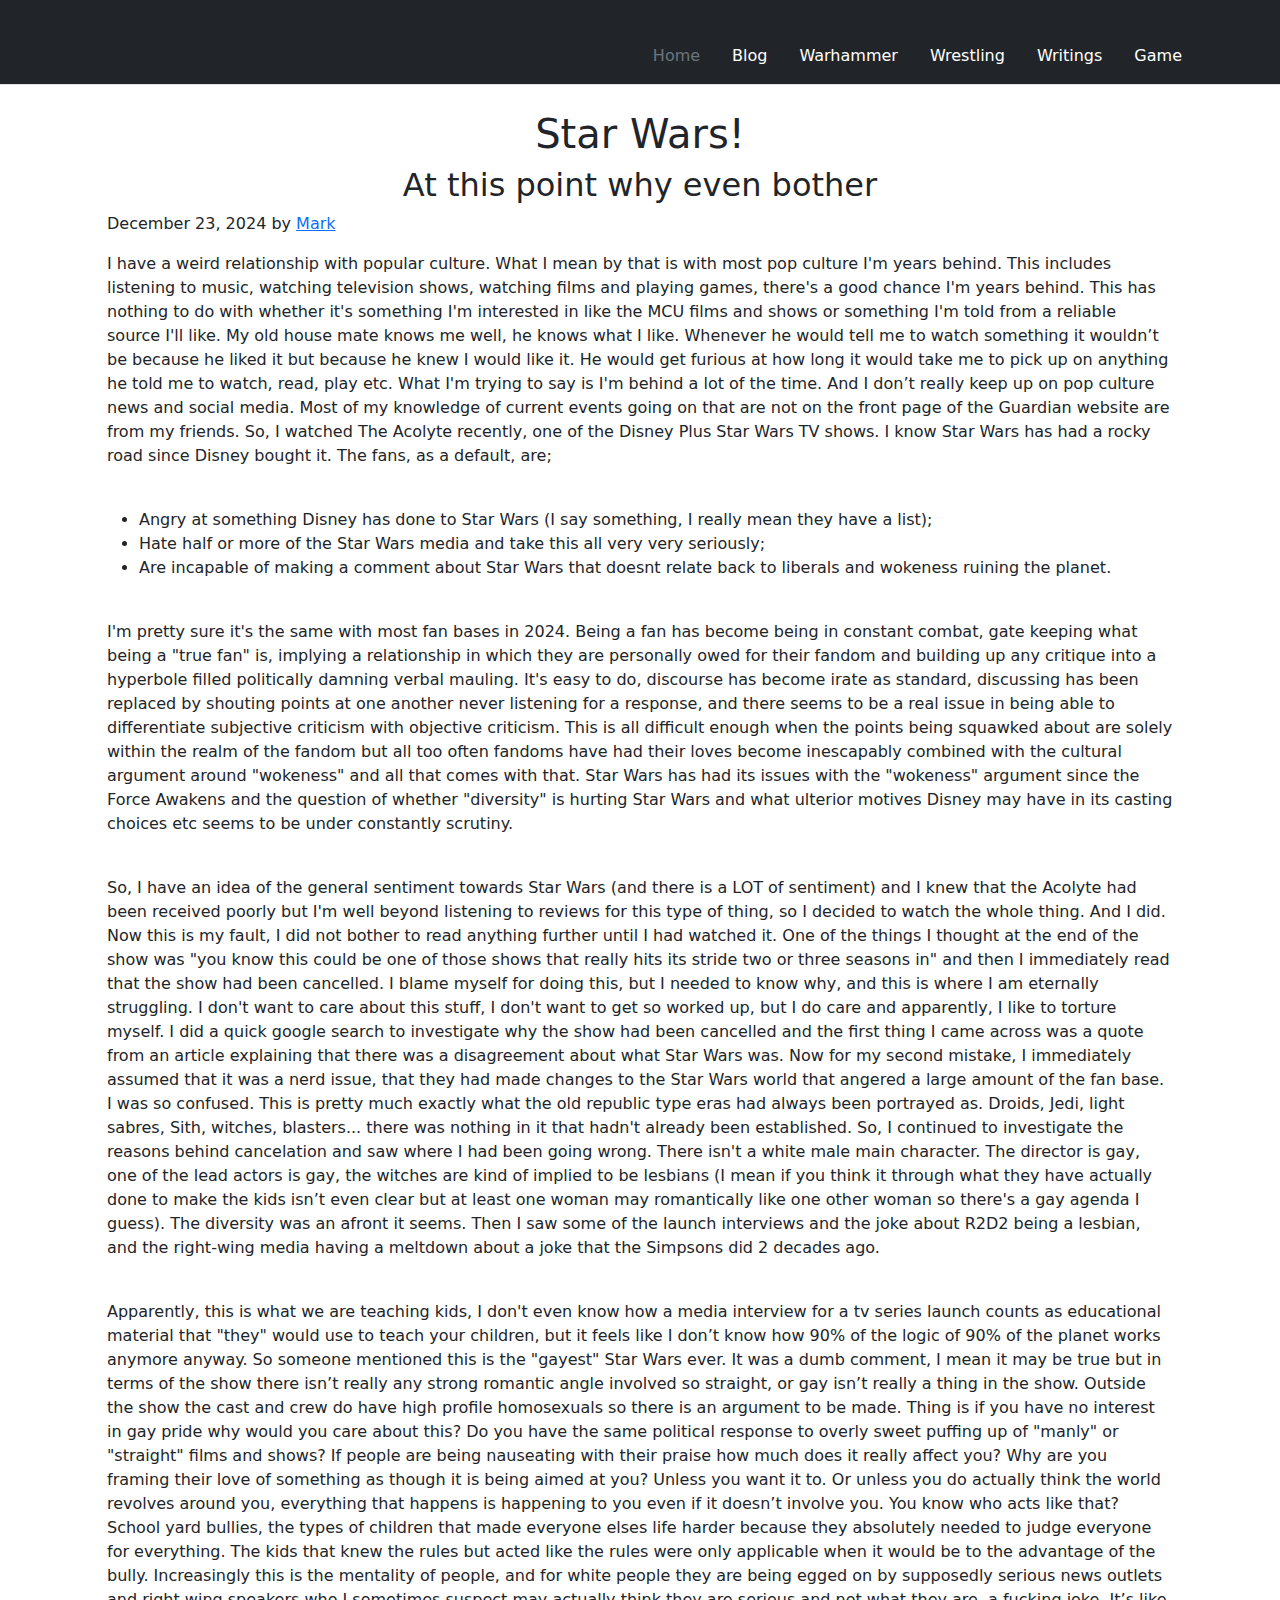
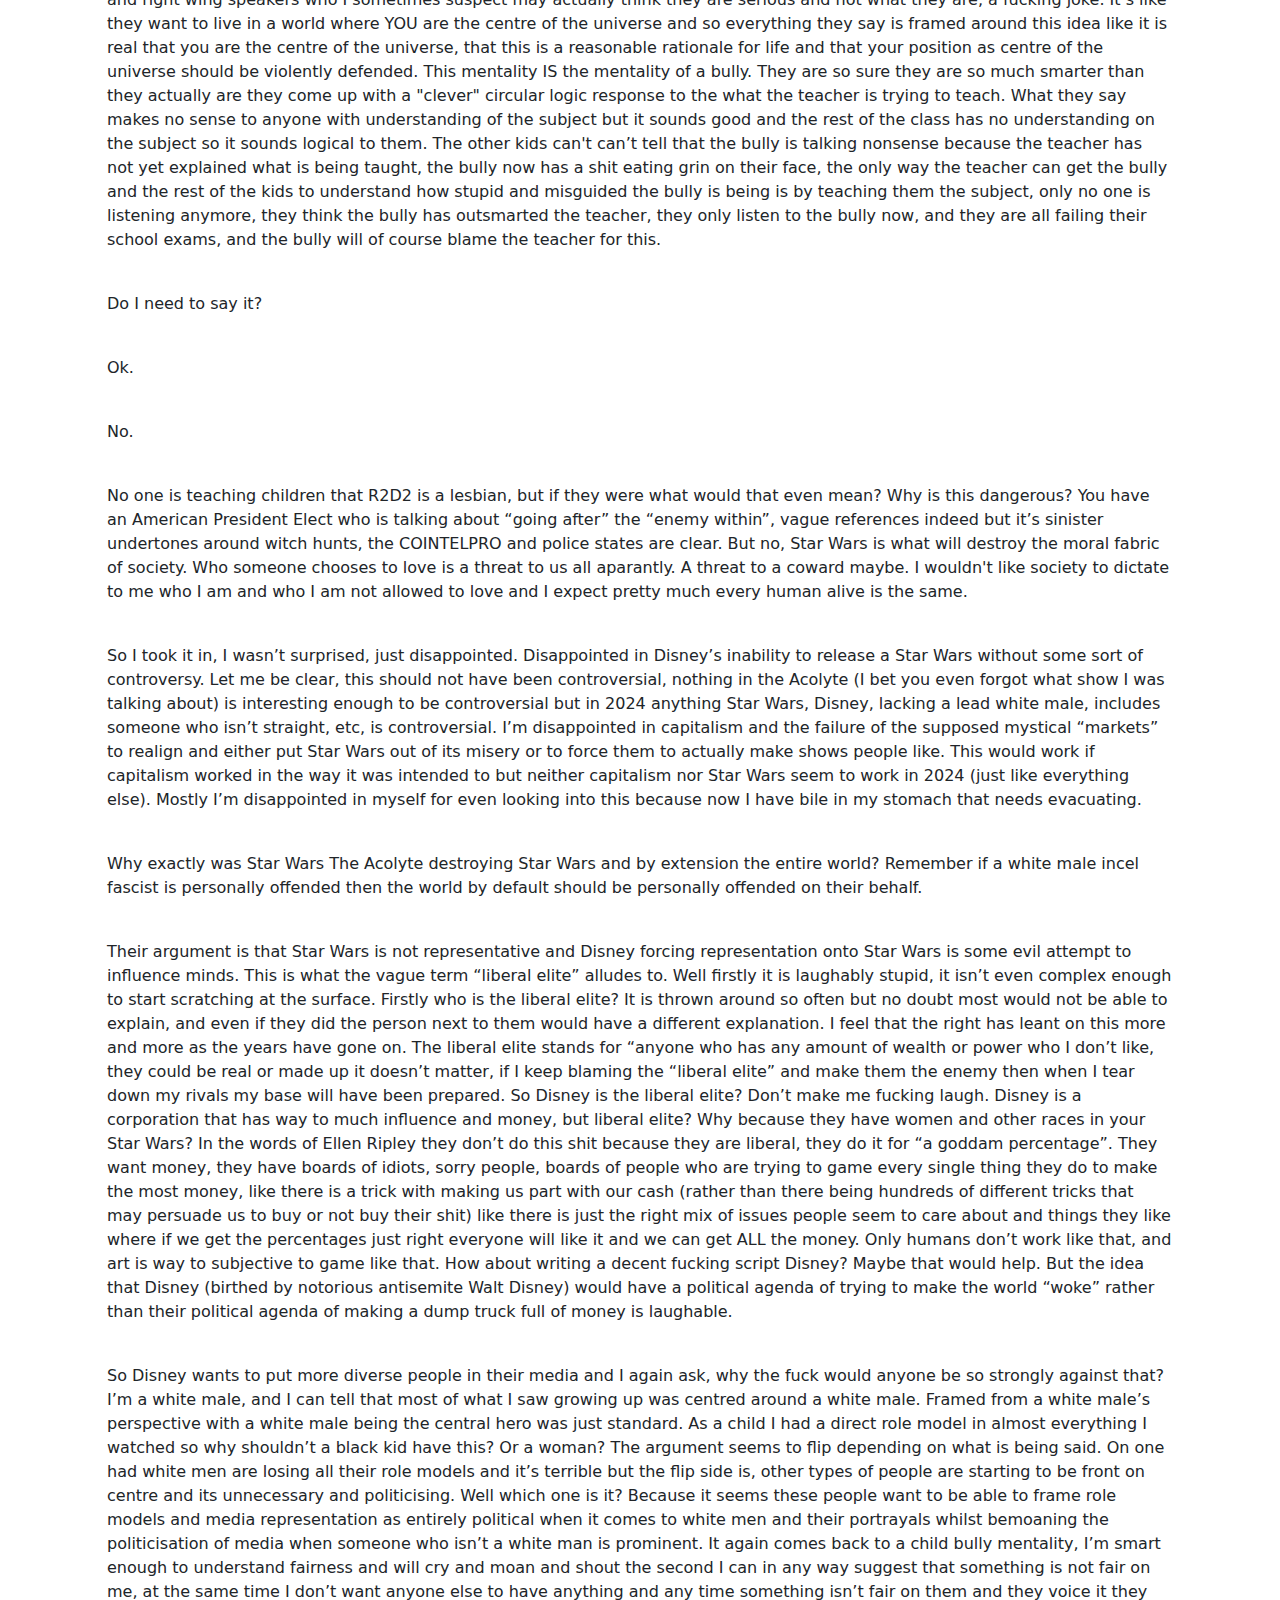
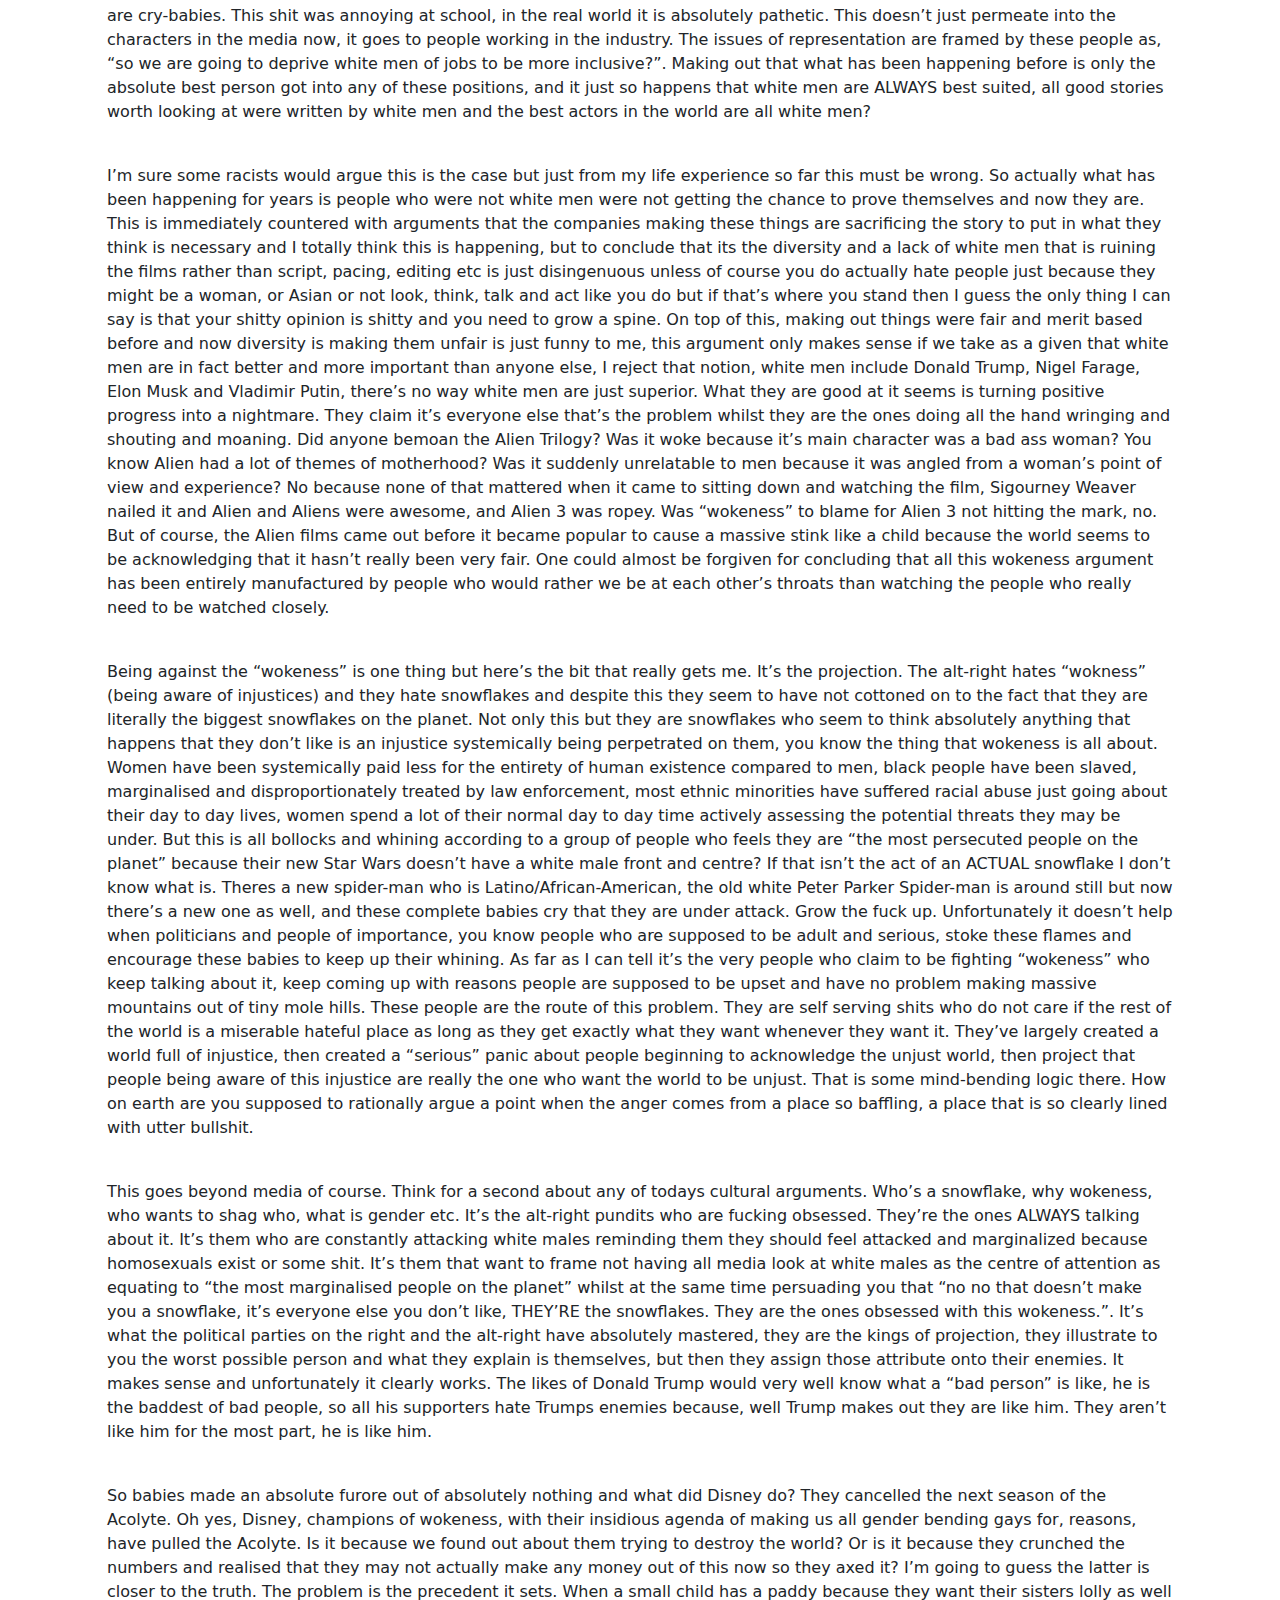
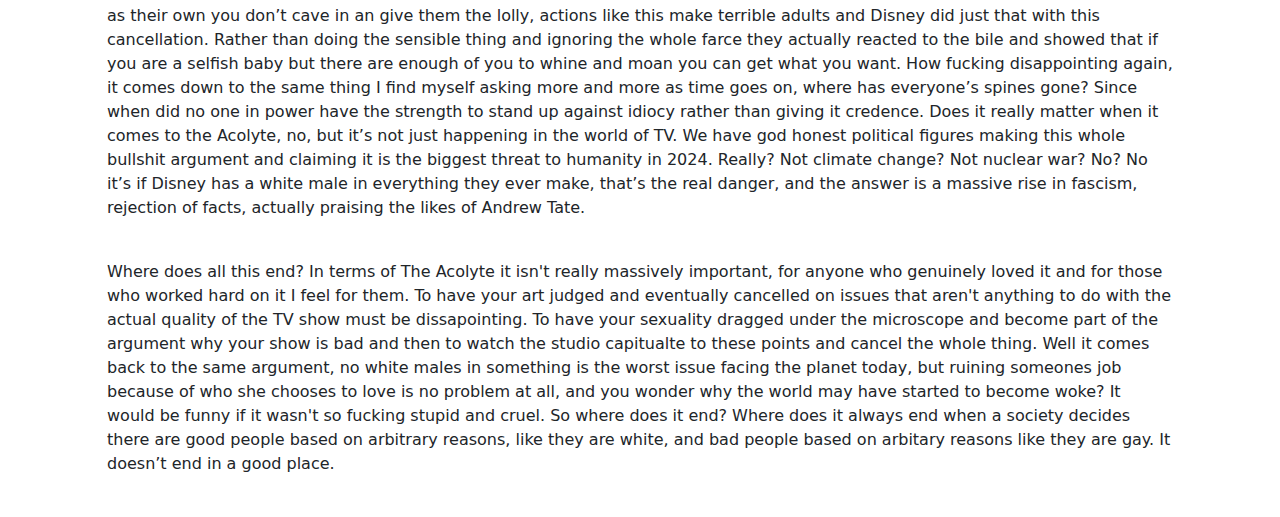
==== BlogAcolyte.html @ 6fcbd406 "Add files via upload" ====
<!DOCTYPE html>
<html lang="en">
<head>
    <meta charset="UTF-8">
    <meta name="viewport" content="width=device-width, initial-scale=1.0">
    <title>BlogTempPage</title>
    <link href="https://cdn.jsdelivr.net/npm/bootstrap@5.3.3/dist/css/bootstrap.min.css" rel="stylesheet" integrity="sha384-QWTKZyjpPEjISv5WaRU9OFeRpok6YctnYmDr5pNlyT2bRjXh0JMhjY6hW+ALEwIH" crossorigin="anonymous">
    <link
        href="./style.css"
        rel="stylesheet"
    />
  </head>
<body>
    <header>
        <div class="px-3 py-2 text-bg-dark border-bottom">
          <div class="container">
            <div class="d-flex flex-wrap align-items-center justify-content-center justify-content-lg-start">
              <a href="/" class="d-flex align-items-center my-2 my-lg-0 me-lg-auto text-white text-decoration-none">
                <svg class="bi me-2" width="40" height="32" role="img" aria-label="Bootstrap"><use xlink:href="#bootstrap"></use></svg>
              </a>
    
              <ul class="nav col-12 col-lg-auto my-2 justify-content-center my-md-0 text-small">
                <li>
                  <a href="./index.html" class="nav-link text-secondary">
                    <svg class="bi d-block mx-auto mb-1" width="24" height="24"><use xlink:href="#home"></use></svg>
                    Home
                  </a>
                </li>
                <li>
                  <a href="./BlogLandingPage.html" class="nav-link text-white">
                    <svg class="bi d-block mx-auto mb-1" width="24" height="24"><use xlink:href="#speedometer2"></use></svg>
                    Blog
                  </a>
                </li>
                <li>
                  <a href="./WarhammerLandingPage.html" class="nav-link text-white">
                    <svg class="bi d-block mx-auto mb-1" width="24" height="24"><use xlink:href="#table"></use></svg>
                    Warhammer
                  </a>
                </li>
                <li>
                  <a href="./WrestlingLandingPage.html" class="nav-link text-white">
                    <svg class="bi d-block mx-auto mb-1" width="24" height="24"><use xlink:href="#grid"></use></svg>
                    Wrestling
                  </a>
                </li>
                <li>
                  <a href="./WritingsLandingPage.html" class="nav-link text-white">
                    <svg class="bi d-block mx-auto mb-1" width="24" height="24"><use xlink:href="#people-circle"></use></svg>
                    Writings
                  </a>
                </li>
                <li>
                  <a href="./GamesLandingPage.html" class="nav-link text-white">
                    <svg class="bi d-block mx-auto mb-1" width="24" height="24"><use xlink:href="#people-circle"></use></svg>
                    Game
                  </a>
                </li>
              </ul>
            </div>
          </div>
        </div>
    </header>
    <main class="container">
      
      <div class="blog">
        <h1 style="text-align: center;">Star Wars!</h1>
        <h2 style="text-align: center;">At this point why even bother</h2>
        <p class="blog-post-meta">December 23, 2024 by <a href="#">Mark</a></p>
        <p> I have a weird relationship with popular culture. What I mean by that is with most pop culture I'm years behind. This includes listening to music, watching television shows, watching films and playing games, there's a good chance I'm years behind. This has nothing to do with whether it's something I'm interested in like the MCU films and shows or something I'm told from a reliable source I'll like. My old house mate knows me well, he knows what I like. Whenever he would tell me to watch something it wouldn’t be because he liked it but because he knew I would like it. He would get furious at how long it would take me to pick up on anything he told me to watch, read, play etc. What I'm trying to say is I'm behind a lot of the time. And I don’t really keep up on pop culture news and social media. Most of my knowledge of current events going on that are not on the front page of the Guardian website are from my friends. So, I watched The Acolyte recently, one of the Disney Plus Star Wars TV shows. I know Star Wars has had a rocky road since Disney bought it. The fans, as a default, are;</p>
        <br>
        <ul>
            <li>Angry at something Disney has done to Star Wars (I say something, I really mean they have a list);</li>
            <li>Hate half or more of the Star Wars media and take this all very very seriously;</li>
            <li>Are incapable of making a comment about Star Wars that doesnt relate back to liberals and wokeness ruining the planet.</li>
        </ul>
        <br>
        <p>I'm pretty sure it's the same with most fan bases in 2024. Being a fan has become being in constant combat, gate keeping what being a "true fan" is, implying a relationship in which they are personally owed for their fandom and building up any critique into a hyperbole filled politically damning verbal mauling. It's easy to do, discourse has become irate as standard, discussing has been replaced by shouting points at one another never listening for a response, and there seems to be a real issue in being able to differentiate subjective criticism with objective criticism. This is all difficult enough when the points being squawked about are solely within the realm of the fandom but all too often fandoms have had their loves become inescapably combined with the cultural argument around "wokeness" and all that comes with that. Star Wars has had its issues with the "wokeness" argument since the Force Awakens and the question of whether "diversity" is hurting Star Wars and what ulterior motives Disney may have in its casting choices etc seems to be under constantly scrutiny.</p>
        <br>
        <p>So, I have an idea of the general sentiment towards Star Wars (and there is a LOT of sentiment) and I knew that the Acolyte had been received poorly but I'm well beyond listening to reviews for this type of thing, so I decided to watch the whole thing. And I did. Now this is my fault, I did not bother to read anything further until I had watched it. One of the things I thought at the end of the show was "you know this could be one of those shows that really hits its stride two or three seasons in" and then I immediately read that the show had been cancelled. I blame myself for doing this, but I needed to know why, and this is where I am eternally struggling. I don't want to care about this stuff, I don't want to get so worked up, but I do care and apparently, I like to torture myself. I did a quick google search to investigate why the show had been cancelled and the first thing I came across was a quote from an article explaining that there was a disagreement about what Star Wars was. Now for my second mistake, I immediately assumed that it was a nerd issue, that they had made changes to the Star Wars world that angered a large amount of the fan base. I was so confused. This is pretty much exactly what the old republic type eras had always been portrayed as. Droids, Jedi, light sabres, Sith, witches, blasters... there was nothing in it that hadn't already been established. So, I continued to investigate the reasons behind cancelation and saw where I had been going wrong. There isn't a white male main character. The director is gay, one of the lead actors is gay, the witches are kind of implied to be lesbians (I mean if you think it through what they have actually done to make the kids isn’t even clear but at least one woman may romantically like one other woman so there's a gay agenda I guess). The diversity was an afront it seems. Then I saw some of the launch interviews and the joke about R2D2 being a lesbian, and the right-wing media having a meltdown about a joke that the Simpsons did 2 decades ago.</p>
        <br>
        <p>Apparently, this is what we are teaching kids, I don't even know how a media interview for a tv series launch counts as educational material that "they" would use to teach your children, but it feels like I don’t know how 90% of the logic of 90% of the planet works anymore anyway. So someone mentioned this is the "gayest" Star Wars ever. It was a dumb comment, I mean it may be true but in terms of the show there isn’t really any strong romantic angle involved so straight, or gay isn’t really a thing in the show. Outside the show the cast and crew do have high profile homosexuals so there is an argument to be made. Thing is if you have no interest in gay pride why would you care about this? Do you have the same political response to overly sweet puffing up of "manly" or "straight" films and shows? If people are being nauseating with their praise how much does it really affect you? Why are you framing their love of something as though it is being aimed at you? Unless you want it to. Or unless you do actually think the world revolves around you, everything that happens is happening to you even if it doesn’t involve you. You know who acts like that? School yard bullies, the types of children that made everyone elses life harder because they absolutely needed to judge everyone for everything. The kids that knew the rules but acted like the rules were only applicable when it would be to the advantage of the bully. Increasingly this is the mentality of people, and for white people they are being egged on by supposedly serious news outlets and right wing speakers who I sometimes suspect may actually think they are serious and not what they are, a fucking joke. It’s like they want to live in a world where YOU are the centre of the universe and so everything they say is framed around this idea like it is real that you are the centre of the universe, that this is a reasonable rationale for life and that your position as centre of the universe should be violently defended. This mentality IS the mentality of a bully. They are so sure they are so much smarter than they actually are they come up with a "clever" circular logic response to the what the teacher is trying to teach. What they say makes no sense to anyone with understanding of the subject but it sounds good and the rest of the class has no understanding on the subject so it sounds logical to them. The other kids can't can’t tell that the bully is talking nonsense because the teacher has not yet explained what is being taught, the bully now has a shit eating grin on their face, the only way the teacher can get the bully and the rest of the kids to understand how stupid and misguided the bully is being is by teaching them the subject, only no one is listening anymore, they think the bully has outsmarted the teacher, they only listen to the bully now, and they are all failing their school exams, and the bully will of course blame the teacher for this. </p>
        <br>
        <p>Do I need to say it?</p>
        <br>
        <p>Ok.</p>
        <br>
        <p>No.</p>
        <br>
        <p>No one is teaching children that R2D2 is a lesbian, but if they were what would that even mean? Why is this dangerous? You have an American President Elect who is talking about “going after” the “enemy within”, vague references indeed but it’s sinister undertones around witch hunts, the COINTELPRO and police states are clear. But no, Star Wars is what will destroy the moral fabric of society. Who someone chooses to love is a threat to us all aparantly. A threat to a coward maybe. I wouldn't like society to dictate to me who I am and who I am not allowed to love and I expect pretty much every human alive is the same.</p>
        <br>
        <p>So I took it in, I wasn’t surprised, just disappointed. Disappointed in Disney’s inability to release a Star Wars without some sort of controversy. Let me be clear, this should not have been controversial, nothing in the Acolyte (I bet you even forgot what show I was talking about) is interesting enough to be controversial but in 2024 anything Star Wars, Disney, lacking a lead white male, includes someone who isn’t straight, etc, is controversial. I’m disappointed in capitalism and the failure of the supposed mystical “markets” to realign and either put Star Wars out of its misery or to force them to actually make shows people like. This would work if capitalism worked in the way it was intended to but neither capitalism nor Star Wars seem to work in 2024 (just like everything else). Mostly I’m disappointed in myself for even looking into this because now I have bile in my stomach that needs evacuating.</p>
        <br>
        <p>Why exactly was Star Wars The Acolyte destroying Star Wars and by extension the entire world? Remember if a white male incel fascist is personally offended then the world by default should be personally offended on their behalf.</p>
        <br>
        <p>Their argument is that Star Wars is not representative and Disney forcing representation onto Star Wars is some evil attempt to influence minds.  This is what the vague term “liberal elite”  alludes to. Well firstly it is laughably stupid, it isn’t even complex enough to start scratching at the surface. Firstly who is the liberal elite? It is thrown around so often but no doubt most would not be able to explain, and even if they did the person next to them would have a different explanation. I feel that the right has leant on this more and more as the years have gone on. The liberal elite stands for “anyone who has any amount of wealth or power who I don’t like, they could be real or made up it doesn’t matter, if I keep blaming the “liberal elite” and make them the enemy then when I tear down my rivals my base will have been prepared. So Disney is the liberal elite? Don’t make me fucking laugh. Disney is a corporation that has way to much influence and money, but liberal elite? Why because they have women and other races in your Star Wars? In the words of Ellen Ripley they don’t do this shit because they are liberal, they do it for “a goddam percentage”. They want money, they have boards of idiots, sorry people, boards of people who are trying to game every single thing they do to make the most money, like there is a trick with making us part with our cash (rather than there being hundreds of different tricks that may persuade us to buy or not buy their shit) like there is just the right mix of issues people seem to care about and things they like where if we get the percentages just right everyone will like it and we can get ALL the money. Only humans don’t work like that, and art is way to subjective to game like that. How about writing a decent fucking script Disney? Maybe that would help. But the idea that Disney (birthed by notorious antisemite Walt Disney) would have a political agenda of trying to make the world “woke” rather than their political agenda of making a dump truck full of money is laughable. </p>
        <br>
        <p>So Disney wants to put more diverse people in their media and I again ask, why the fuck would anyone be so strongly against that? I’m a white male, and I can tell that most of what I saw growing up was centred around a white male. Framed from a white male’s perspective with a white male being the central hero was just standard. As a child I had a direct role model in almost everything I watched so why shouldn’t a black kid have this? Or a woman? The argument seems to flip depending on what is being said. On one had white men are losing all their role models and it’s terrible but the flip side is, other types of people are starting to be front on centre and its unnecessary and politicising. Well which one is it? Because it seems these people want to be able to frame role models and media representation as entirely political when it comes to white men and their portrayals whilst bemoaning the politicisation of media when someone who isn’t a white man is prominent. It again comes back to a child bully mentality, I’m smart enough to understand fairness and will cry and moan and shout the second I can in any way suggest that something is not fair on me, at the same time I don’t want anyone else to have anything and any time something isn’t fair on them and they voice it they are cry-babies. This shit was annoying at school, in the real world it is absolutely pathetic. This doesn’t just permeate into the characters in the media now, it goes to people working in the industry. The issues of representation are framed by these people as, “so we are going to deprive white men of jobs to be more inclusive?”. Making out that what has been happening before is only the absolute best person got into any of these positions, and it just so happens that white men are ALWAYS best suited, all good stories worth looking at were written by white men and the best actors in the world are all white men?</p>
        <br>
        <p>I’m sure some racists would argue this is the case but just from my life experience so far this must be wrong. So actually what has been happening for years is people who were not white men were not getting the chance to prove themselves and now they are. This is immediately countered with arguments that the companies making these things are sacrificing the story to put in what they think is necessary and I totally think this is happening, but to conclude that its the diversity and a lack of white men that is ruining the films rather than script, pacing, editing etc is just disingenuous unless of course you do actually hate people just because they might be a woman, or Asian or not look, think, talk and act like you do but if that’s where you stand then I guess the only thing I can say is that your shitty opinion is shitty and you need to grow a spine. On top of this, making out things were fair and merit based before and now diversity is making them unfair is just funny to me, this argument only makes sense if we take as a given that white men are in fact better and more important than anyone else, I reject that notion, white men include Donald Trump, Nigel Farage, Elon Musk and Vladimir Putin, there’s no way white men are just superior. What they are good at it seems is turning positive progress into a nightmare. They claim it’s everyone else that’s the problem whilst they are the ones doing all the hand wringing and shouting and moaning. Did anyone bemoan the Alien Trilogy? Was it woke because it’s main character was a bad ass woman? You know Alien had a lot of themes of motherhood? Was it suddenly unrelatable to men because it was angled from a woman’s point of view and experience? No because none of that mattered when it came to sitting down and watching the film, Sigourney Weaver nailed it and Alien and Aliens were awesome, and Alien 3 was ropey. Was “wokeness” to blame for Alien 3 not hitting the mark, no. But of course, the Alien films came out before it became popular to cause a massive stink like a child because the world seems to be acknowledging that it hasn’t really been very fair. One could almost be forgiven for concluding that all this wokeness argument has been entirely manufactured by people who would rather we be at each other’s throats than watching the people who really need to be watched closely.</p>
        <br>
        <p>Being against the “wokeness” is one thing but here’s the bit that really gets me. It’s the projection. The alt-right hates “wokness” (being aware of injustices) and they hate snowflakes and despite this they seem to have not cottoned on to the fact that they are literally the biggest snowflakes on the planet. Not only this but they are snowflakes who seem to think absolutely anything that happens that they don’t like is an injustice systemically being perpetrated on them, you know the thing that wokeness is all about.  Women have been systemically paid less for the entirety of human existence compared to men, black people have been slaved, marginalised and disproportionately treated by law enforcement, most ethnic minorities have suffered racial abuse just going about their day to day lives, women spend a lot of their normal day to day time actively assessing the potential threats they may be under. But this is all bollocks and whining according to a group of people who feels they are “the most persecuted people on the planet” because their new Star Wars doesn’t have a white male front and centre? If that isn’t the act of an ACTUAL snowflake I don’t know what is. Theres a new spider-man who is Latino/African-American, the old white Peter Parker Spider-man is around still but now there’s a new one as well, and these complete babies cry that they are under attack. Grow the fuck up. Unfortunately it doesn’t help when politicians and people of importance, you know people who are supposed to be adult and serious, stoke these flames and encourage these babies to keep up their whining. As far as I can tell it’s the very people who claim to be fighting “wokeness” who keep talking about it, keep coming up with reasons people are supposed to be upset and have no problem making massive mountains out of tiny mole hills. These people are the route of this problem. They are self serving shits who do not care if the rest of the world is a miserable hateful place as long as they get exactly what they want whenever they want it. They’ve largely created a world full of injustice, then created a “serious” panic about people beginning to acknowledge the unjust world, then project that people being aware of this injustice are really the one who want the world to be unjust. That is some mind-bending logic there. How on earth are you supposed to rationally argue a point when the anger comes from a place so baffling, a place that is so clearly lined with utter bullshit.</p>
        <br>
        <p>This goes beyond media of course. Think for a second about any of todays cultural arguments. Who’s a snowflake, why wokeness, who wants to shag who, what is gender etc. It’s the alt-right pundits who are fucking obsessed. They’re the ones ALWAYS talking about it. It’s them who are constantly attacking white males reminding them they should feel attacked and marginalized because homosexuals exist or some shit. It’s them that want to frame not having all media look at white males as the centre of attention as equating to “the most marginalised people on the planet” whilst at the same time persuading you that “no no that doesn’t make you a snowflake, it’s everyone else you don’t like, THEY’RE the snowflakes. They are the ones obsessed with this wokeness.”. It’s what the political parties on the right and the alt-right have absolutely mastered, they are the kings of projection, they illustrate to you the worst possible person and what they explain is themselves, but then they assign those attribute onto their enemies. It makes sense and unfortunately it clearly works. The likes of Donald Trump would very well know what a “bad person” is like, he is the baddest of bad people, so all his supporters hate Trumps enemies because, well Trump makes out they are like him. They aren’t like him for the most part, he is like him.</p>
        <br>
        <p>So babies made an absolute furore out of absolutely nothing and what did Disney do? They cancelled the next season of the Acolyte. Oh yes, Disney, champions of wokeness, with their insidious agenda of making us all gender bending gays for, reasons, have pulled the Acolyte. Is it because we found out about them trying to destroy the world? Or is it because they crunched the numbers and realised that they may not actually make any money out of this now so they axed it? I’m going to guess the latter is closer to the truth. The problem is the precedent it sets. When a small child has a paddy because they want their sisters lolly as well as their own you don’t cave in an give them the lolly, actions like this make terrible adults and Disney did just that with this cancellation. Rather than doing the sensible thing and ignoring the whole farce they actually reacted to the bile and showed that if you are a selfish baby but there are enough of you to whine and moan you can get what you want. How fucking disappointing again, it comes down to the same thing I find myself asking more and more as time goes on, where has everyone’s spines gone? Since when did no one in power have the strength to stand up against idiocy rather than giving it credence. Does it really matter when it comes to the Acolyte, no, but it’s not just happening in the world of TV. We have god honest political figures making this whole bullshit argument and claiming it is the biggest threat to humanity in 2024. Really? Not climate change? Not nuclear war? No? No it’s if Disney has a white male in everything they ever make, that’s the real danger, and the answer is a massive rise in fascism, rejection of facts, actually praising the likes of Andrew Tate. </p>
        <br>
        <p>Where does all this end? In terms of The Acolyte it isn't really massively important, for anyone who genuinely loved it and for those who worked hard on it I feel for them. To have your art judged and eventually cancelled on issues that aren't anything to do with the actual quality of the TV show must be dissapointing. To have your sexuality dragged under the microscope and become part of the argument why your show is bad and then to watch the studio capitualte to these points and cancel the whole thing. Well it comes back to the same argument, no white males in something is the worst issue facing the planet today, but ruining someones job because of who she chooses to love is no problem at all, and you wonder why the world may have started to become woke? It would be funny if it wasn't so fucking stupid and cruel. So where does it end? Where does it always end when a society decides there are good people based on arbitrary reasons, like they are white, and bad people based on arbitary reasons like they are gay. It doesn’t end in a good place.</p>
      </div>
    </main>
</body>
</html>
---- style.css ----
.blog{
    padding: 25px;
}
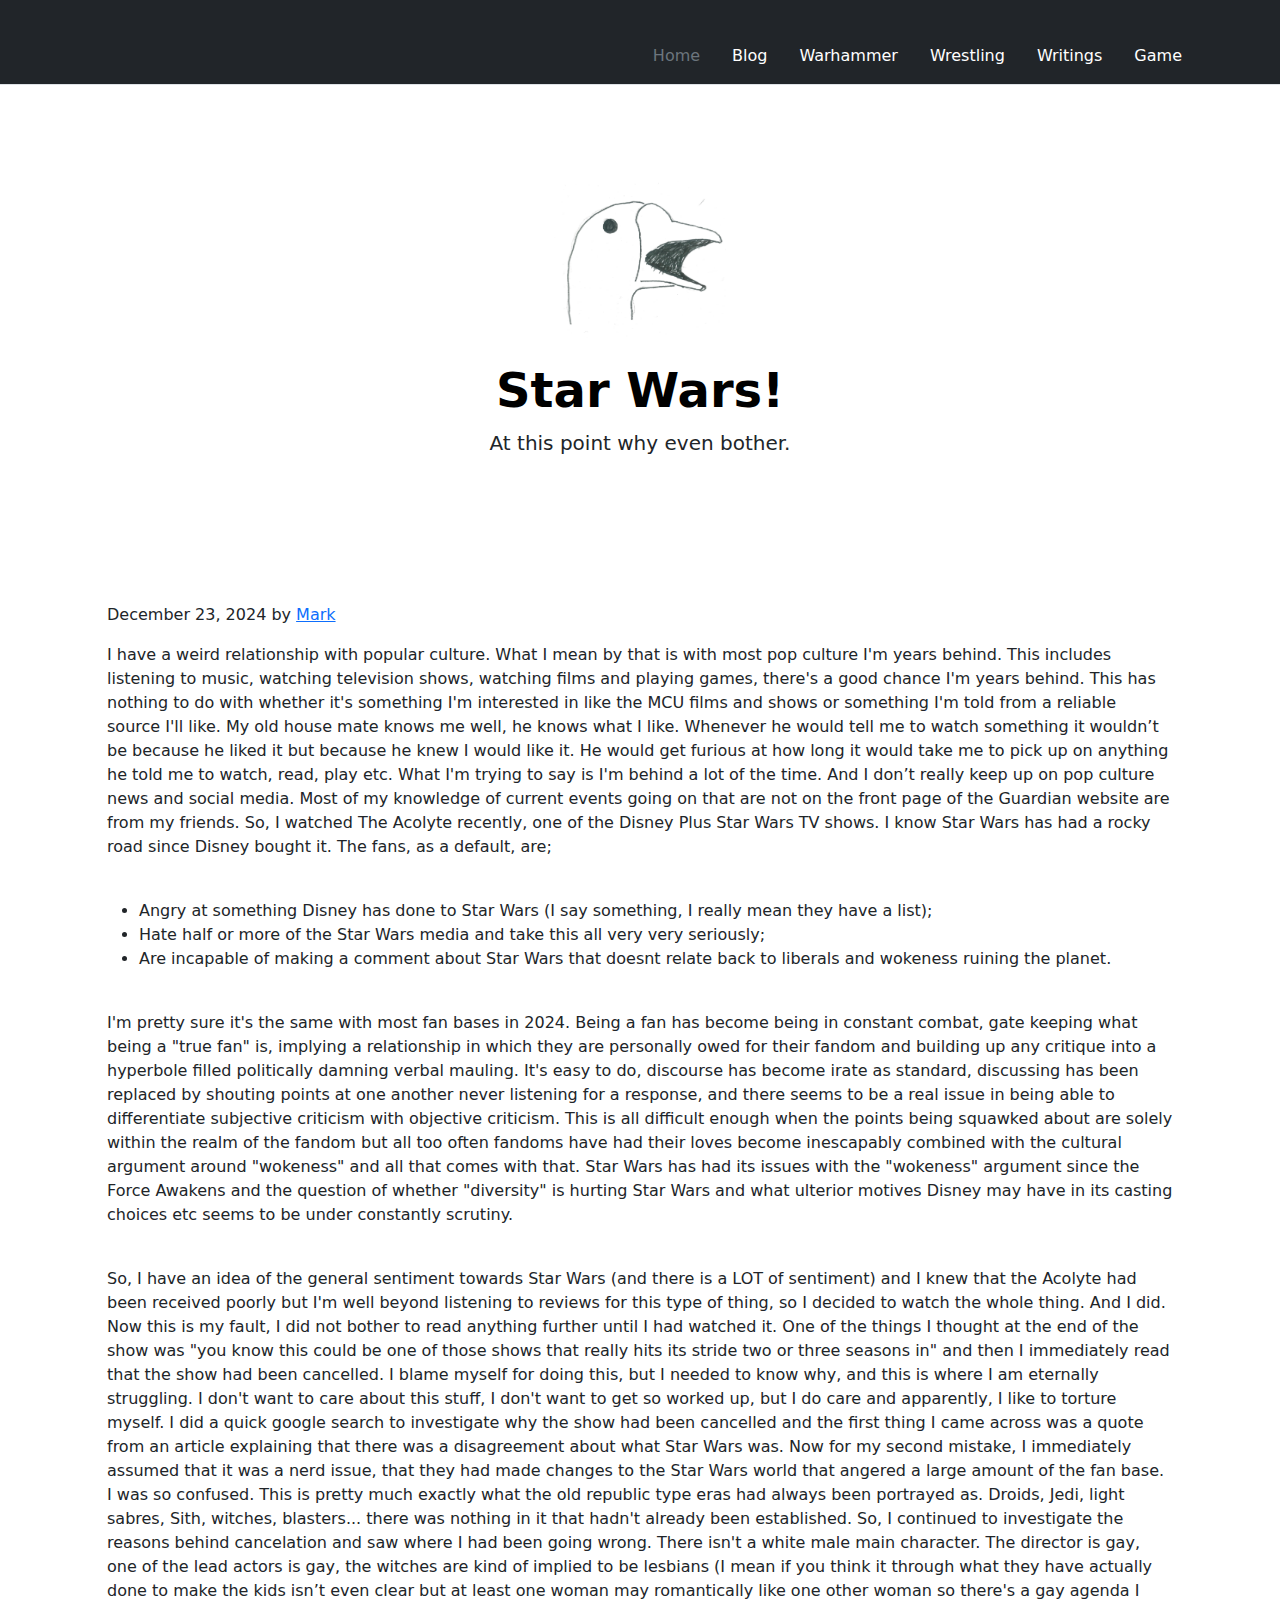
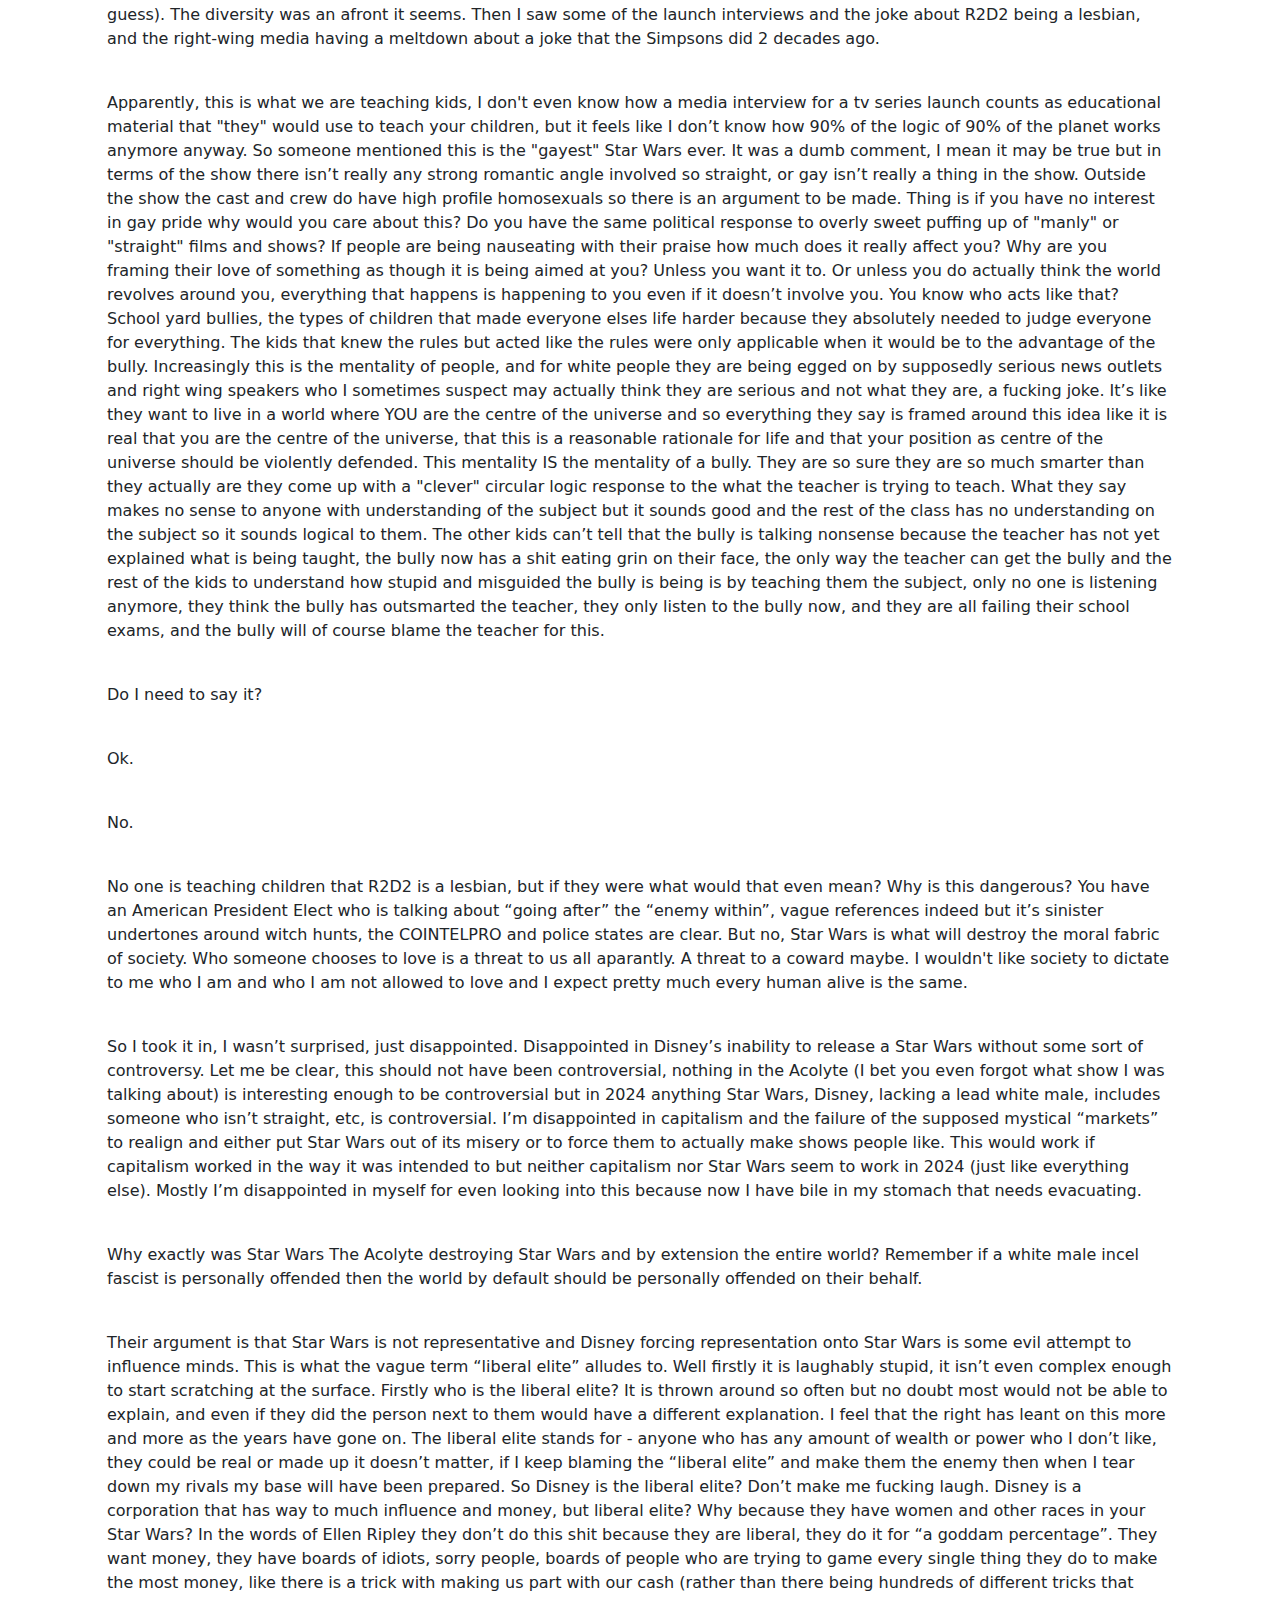
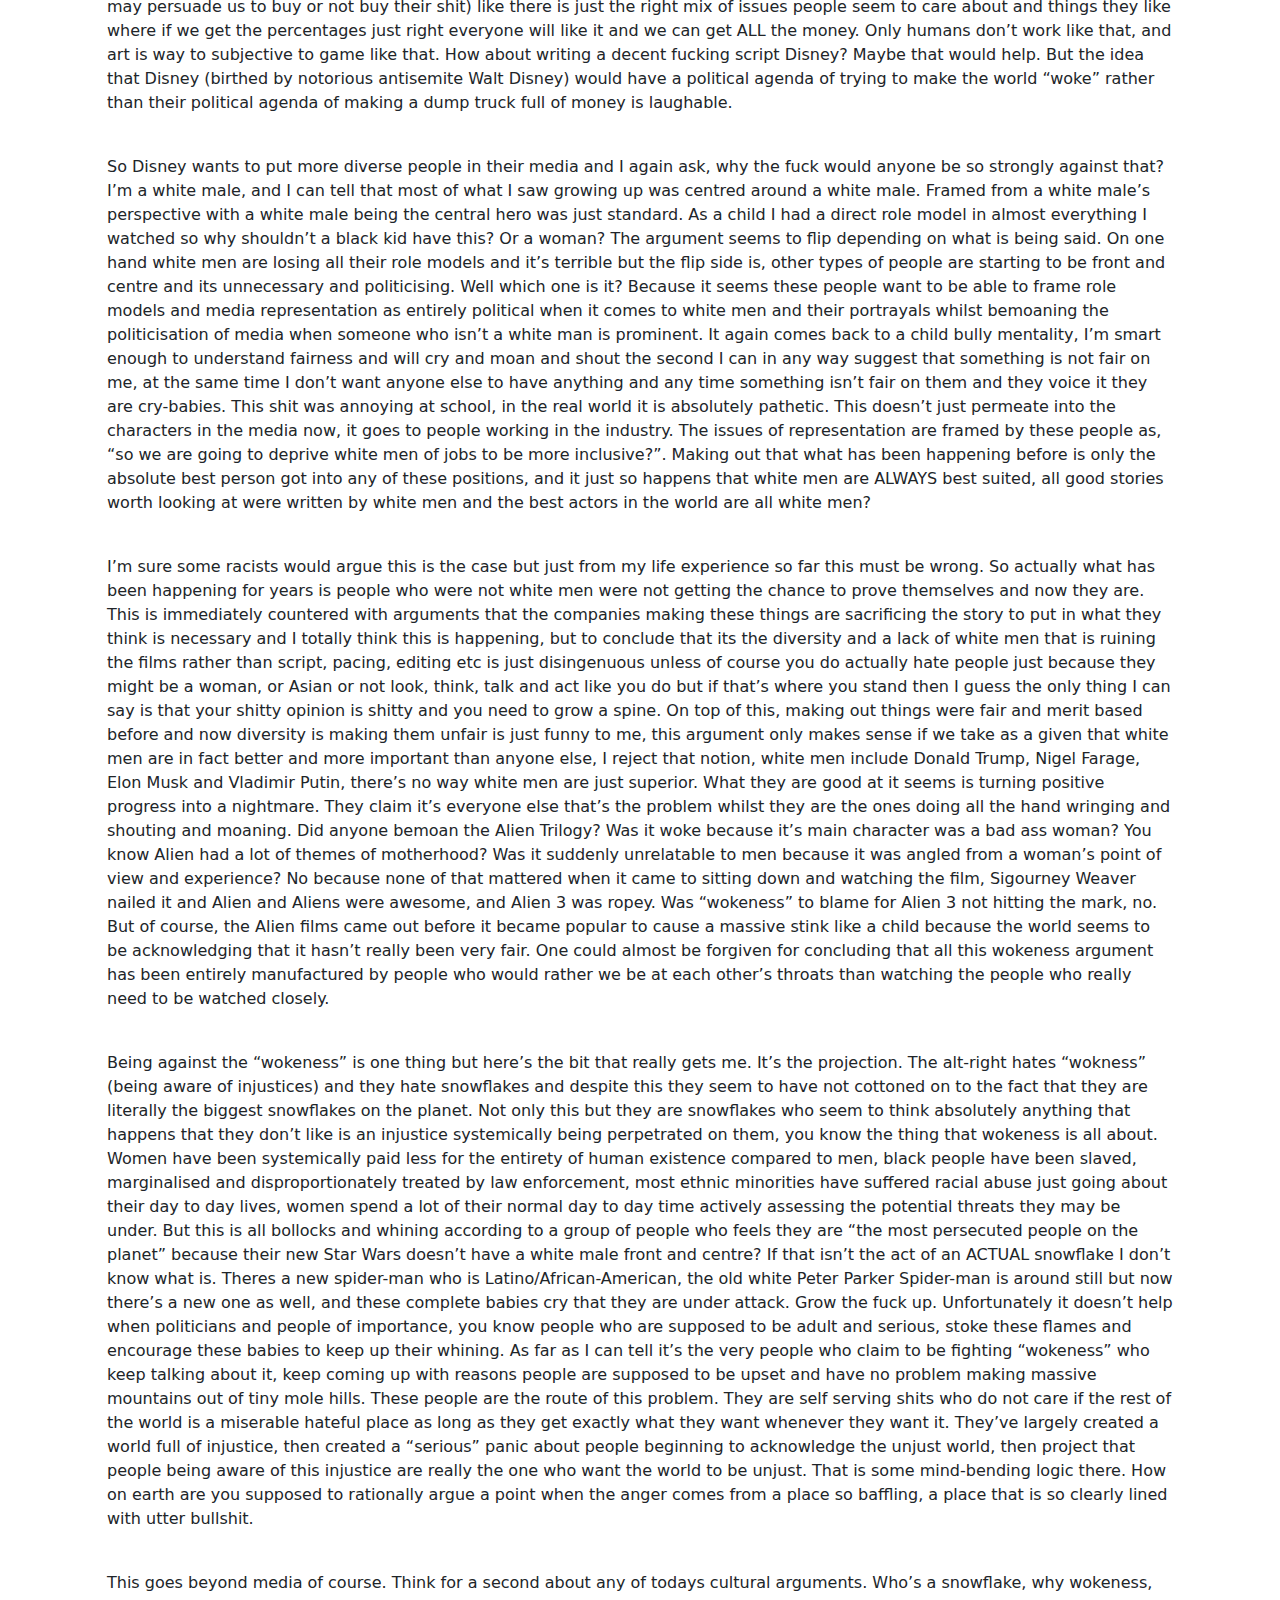
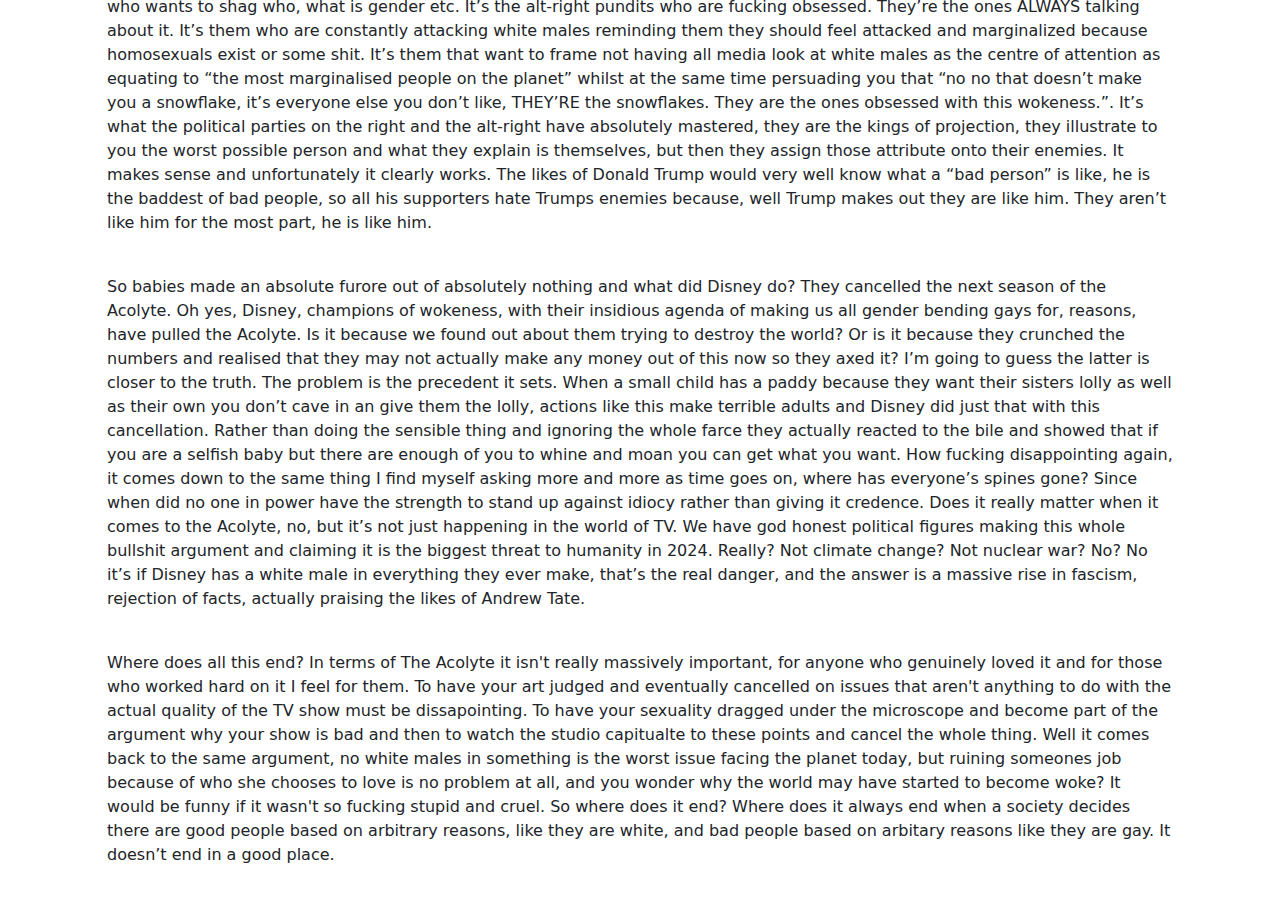
==== commit f315ae10: "Add files via upload" ====
--- a/BlogAcolyte.html
+++ b/BlogAcolyte.html
@@ -61,11 +61,15 @@
           </div>
         </div>
     </header>
+    <div class="px-4 py-5 my-5 text-center">
+      <img class="d-block mx-auto mb-4" src="./WEB ASSET FOLDER/Logos/JPG LAST GOOSE.jpg" alt="The Last Goose Left" width="172" height="157">
+      <h1 class="display-5 fw-bold text-body-emphasis">Star Wars!</h1>
+      <div class="col-lg-6 mx-auto">
+        <p class="lead mb-4">At this point why even bother.</p>
+      </div>
+    </div>
     <main class="container">
-      
       <div class="blog">
-        <h1 style="text-align: center;">Star Wars!</h1>
-        <h2 style="text-align: center;">At this point why even bother</h2>
         <p class="blog-post-meta">December 23, 2024 by <a href="#">Mark</a></p>
         <p> I have a weird relationship with popular culture. What I mean by that is with most pop culture I'm years behind. This includes listening to music, watching television shows, watching films and playing games, there's a good chance I'm years behind. This has nothing to do with whether it's something I'm interested in like the MCU films and shows or something I'm told from a reliable source I'll like. My old house mate knows me well, he knows what I like. Whenever he would tell me to watch something it wouldn’t be because he liked it but because he knew I would like it. He would get furious at how long it would take me to pick up on anything he told me to watch, read, play etc. What I'm trying to say is I'm behind a lot of the time. And I don’t really keep up on pop culture news and social media. Most of my knowledge of current events going on that are not on the front page of the Guardian website are from my friends. So, I watched The Acolyte recently, one of the Disney Plus Star Wars TV shows. I know Star Wars has had a rocky road since Disney bought it. The fans, as a default, are;</p>
         <br>
@@ -79,7 +83,7 @@
         <br>
         <p>So, I have an idea of the general sentiment towards Star Wars (and there is a LOT of sentiment) and I knew that the Acolyte had been received poorly but I'm well beyond listening to reviews for this type of thing, so I decided to watch the whole thing. And I did. Now this is my fault, I did not bother to read anything further until I had watched it. One of the things I thought at the end of the show was "you know this could be one of those shows that really hits its stride two or three seasons in" and then I immediately read that the show had been cancelled. I blame myself for doing this, but I needed to know why, and this is where I am eternally struggling. I don't want to care about this stuff, I don't want to get so worked up, but I do care and apparently, I like to torture myself. I did a quick google search to investigate why the show had been cancelled and the first thing I came across was a quote from an article explaining that there was a disagreement about what Star Wars was. Now for my second mistake, I immediately assumed that it was a nerd issue, that they had made changes to the Star Wars world that angered a large amount of the fan base. I was so confused. This is pretty much exactly what the old republic type eras had always been portrayed as. Droids, Jedi, light sabres, Sith, witches, blasters... there was nothing in it that hadn't already been established. So, I continued to investigate the reasons behind cancelation and saw where I had been going wrong. There isn't a white male main character. The director is gay, one of the lead actors is gay, the witches are kind of implied to be lesbians (I mean if you think it through what they have actually done to make the kids isn’t even clear but at least one woman may romantically like one other woman so there's a gay agenda I guess). The diversity was an afront it seems. Then I saw some of the launch interviews and the joke about R2D2 being a lesbian, and the right-wing media having a meltdown about a joke that the Simpsons did 2 decades ago.</p>
         <br>
-        <p>Apparently, this is what we are teaching kids, I don't even know how a media interview for a tv series launch counts as educational material that "they" would use to teach your children, but it feels like I don’t know how 90% of the logic of 90% of the planet works anymore anyway. So someone mentioned this is the "gayest" Star Wars ever. It was a dumb comment, I mean it may be true but in terms of the show there isn’t really any strong romantic angle involved so straight, or gay isn’t really a thing in the show. Outside the show the cast and crew do have high profile homosexuals so there is an argument to be made. Thing is if you have no interest in gay pride why would you care about this? Do you have the same political response to overly sweet puffing up of "manly" or "straight" films and shows? If people are being nauseating with their praise how much does it really affect you? Why are you framing their love of something as though it is being aimed at you? Unless you want it to. Or unless you do actually think the world revolves around you, everything that happens is happening to you even if it doesn’t involve you. You know who acts like that? School yard bullies, the types of children that made everyone elses life harder because they absolutely needed to judge everyone for everything. The kids that knew the rules but acted like the rules were only applicable when it would be to the advantage of the bully. Increasingly this is the mentality of people, and for white people they are being egged on by supposedly serious news outlets and right wing speakers who I sometimes suspect may actually think they are serious and not what they are, a fucking joke. It’s like they want to live in a world where YOU are the centre of the universe and so everything they say is framed around this idea like it is real that you are the centre of the universe, that this is a reasonable rationale for life and that your position as centre of the universe should be violently defended. This mentality IS the mentality of a bully. They are so sure they are so much smarter than they actually are they come up with a "clever" circular logic response to the what the teacher is trying to teach. What they say makes no sense to anyone with understanding of the subject but it sounds good and the rest of the class has no understanding on the subject so it sounds logical to them. The other kids can't can’t tell that the bully is talking nonsense because the teacher has not yet explained what is being taught, the bully now has a shit eating grin on their face, the only way the teacher can get the bully and the rest of the kids to understand how stupid and misguided the bully is being is by teaching them the subject, only no one is listening anymore, they think the bully has outsmarted the teacher, they only listen to the bully now, and they are all failing their school exams, and the bully will of course blame the teacher for this. </p>
+        <p>Apparently, this is what we are teaching kids, I don't even know how a media interview for a tv series launch counts as educational material that "they" would use to teach your children, but it feels like I don’t know how 90% of the logic of 90% of the planet works anymore anyway. So someone mentioned this is the "gayest" Star Wars ever. It was a dumb comment, I mean it may be true but in terms of the show there isn’t really any strong romantic angle involved so straight, or gay isn’t really a thing in the show. Outside the show the cast and crew do have high profile homosexuals so there is an argument to be made. Thing is if you have no interest in gay pride why would you care about this? Do you have the same political response to overly sweet puffing up of "manly" or "straight" films and shows? If people are being nauseating with their praise how much does it really affect you? Why are you framing their love of something as though it is being aimed at you? Unless you want it to. Or unless you do actually think the world revolves around you, everything that happens is happening to you even if it doesn’t involve you. You know who acts like that? School yard bullies, the types of children that made everyone elses life harder because they absolutely needed to judge everyone for everything. The kids that knew the rules but acted like the rules were only applicable when it would be to the advantage of the bully. Increasingly this is the mentality of people, and for white people they are being egged on by supposedly serious news outlets and right wing speakers who I sometimes suspect may actually think they are serious and not what they are, a fucking joke. It’s like they want to live in a world where YOU are the centre of the universe and so everything they say is framed around this idea like it is real that you are the centre of the universe, that this is a reasonable rationale for life and that your position as centre of the universe should be violently defended. This mentality IS the mentality of a bully. They are so sure they are so much smarter than they actually are they come up with a "clever" circular logic response to the what the teacher is trying to teach. What they say makes no sense to anyone with understanding of the subject but it sounds good and the rest of the class has no understanding on the subject so it sounds logical to them. The other kids can’t tell that the bully is talking nonsense because the teacher has not yet explained what is being taught, the bully now has a shit eating grin on their face, the only way the teacher can get the bully and the rest of the kids to understand how stupid and misguided the bully is being is by teaching them the subject, only no one is listening anymore, they think the bully has outsmarted the teacher, they only listen to the bully now, and they are all failing their school exams, and the bully will of course blame the teacher for this. </p>
         <br>
         <p>Do I need to say it?</p>
         <br>
@@ -93,9 +97,9 @@
         <br>
         <p>Why exactly was Star Wars The Acolyte destroying Star Wars and by extension the entire world? Remember if a white male incel fascist is personally offended then the world by default should be personally offended on their behalf.</p>
         <br>
-        <p>Their argument is that Star Wars is not representative and Disney forcing representation onto Star Wars is some evil attempt to influence minds.  This is what the vague term “liberal elite”  alludes to. Well firstly it is laughably stupid, it isn’t even complex enough to start scratching at the surface. Firstly who is the liberal elite? It is thrown around so often but no doubt most would not be able to explain, and even if they did the person next to them would have a different explanation. I feel that the right has leant on this more and more as the years have gone on. The liberal elite stands for “anyone who has any amount of wealth or power who I don’t like, they could be real or made up it doesn’t matter, if I keep blaming the “liberal elite” and make them the enemy then when I tear down my rivals my base will have been prepared. So Disney is the liberal elite? Don’t make me fucking laugh. Disney is a corporation that has way to much influence and money, but liberal elite? Why because they have women and other races in your Star Wars? In the words of Ellen Ripley they don’t do this shit because they are liberal, they do it for “a goddam percentage”. They want money, they have boards of idiots, sorry people, boards of people who are trying to game every single thing they do to make the most money, like there is a trick with making us part with our cash (rather than there being hundreds of different tricks that may persuade us to buy or not buy their shit) like there is just the right mix of issues people seem to care about and things they like where if we get the percentages just right everyone will like it and we can get ALL the money. Only humans don’t work like that, and art is way to subjective to game like that. How about writing a decent fucking script Disney? Maybe that would help. But the idea that Disney (birthed by notorious antisemite Walt Disney) would have a political agenda of trying to make the world “woke” rather than their political agenda of making a dump truck full of money is laughable. </p>
+        <p>Their argument is that Star Wars is not representative and Disney forcing representation onto Star Wars is some evil attempt to influence minds.  This is what the vague term “liberal elite”  alludes to. Well firstly it is laughably stupid, it isn’t even complex enough to start scratching at the surface. Firstly who is the liberal elite? It is thrown around so often but no doubt most would not be able to explain, and even if they did the person next to them would have a different explanation. I feel that the right has leant on this more and more as the years have gone on. The liberal elite stands for - anyone who has any amount of wealth or power who I don’t like, they could be real or made up it doesn’t matter, if I keep blaming the “liberal elite” and make them the enemy then when I tear down my rivals my base will have been prepared. So Disney is the liberal elite? Don’t make me fucking laugh. Disney is a corporation that has way to much influence and money, but liberal elite? Why because they have women and other races in your Star Wars? In the words of Ellen Ripley they don’t do this shit because they are liberal, they do it for “a goddam percentage”. They want money, they have boards of idiots, sorry people, boards of people who are trying to game every single thing they do to make the most money, like there is a trick with making us part with our cash (rather than there being hundreds of different tricks that may persuade us to buy or not buy their shit) like there is just the right mix of issues people seem to care about and things they like where if we get the percentages just right everyone will like it and we can get ALL the money. Only humans don’t work like that, and art is way to subjective to game like that. How about writing a decent fucking script Disney? Maybe that would help. But the idea that Disney (birthed by notorious antisemite Walt Disney) would have a political agenda of trying to make the world “woke” rather than their political agenda of making a dump truck full of money is laughable. </p>
         <br>
-        <p>So Disney wants to put more diverse people in their media and I again ask, why the fuck would anyone be so strongly against that? I’m a white male, and I can tell that most of what I saw growing up was centred around a white male. Framed from a white male’s perspective with a white male being the central hero was just standard. As a child I had a direct role model in almost everything I watched so why shouldn’t a black kid have this? Or a woman? The argument seems to flip depending on what is being said. On one had white men are losing all their role models and it’s terrible but the flip side is, other types of people are starting to be front on centre and its unnecessary and politicising. Well which one is it? Because it seems these people want to be able to frame role models and media representation as entirely political when it comes to white men and their portrayals whilst bemoaning the politicisation of media when someone who isn’t a white man is prominent. It again comes back to a child bully mentality, I’m smart enough to understand fairness and will cry and moan and shout the second I can in any way suggest that something is not fair on me, at the same time I don’t want anyone else to have anything and any time something isn’t fair on them and they voice it they are cry-babies. This shit was annoying at school, in the real world it is absolutely pathetic. This doesn’t just permeate into the characters in the media now, it goes to people working in the industry. The issues of representation are framed by these people as, “so we are going to deprive white men of jobs to be more inclusive?”. Making out that what has been happening before is only the absolute best person got into any of these positions, and it just so happens that white men are ALWAYS best suited, all good stories worth looking at were written by white men and the best actors in the world are all white men?</p>
+        <p>So Disney wants to put more diverse people in their media and I again ask, why the fuck would anyone be so strongly against that? I’m a white male, and I can tell that most of what I saw growing up was centred around a white male. Framed from a white male’s perspective with a white male being the central hero was just standard. As a child I had a direct role model in almost everything I watched so why shouldn’t a black kid have this? Or a woman? The argument seems to flip depending on what is being said. On one hand white men are losing all their role models and it’s terrible but the flip side is, other types of people are starting to be front and centre and its unnecessary and politicising. Well which one is it? Because it seems these people want to be able to frame role models and media representation as entirely political when it comes to white men and their portrayals whilst bemoaning the politicisation of media when someone who isn’t a white man is prominent. It again comes back to a child bully mentality, I’m smart enough to understand fairness and will cry and moan and shout the second I can in any way suggest that something is not fair on me, at the same time I don’t want anyone else to have anything and any time something isn’t fair on them and they voice it they are cry-babies. This shit was annoying at school, in the real world it is absolutely pathetic. This doesn’t just permeate into the characters in the media now, it goes to people working in the industry. The issues of representation are framed by these people as, “so we are going to deprive white men of jobs to be more inclusive?”. Making out that what has been happening before is only the absolute best person got into any of these positions, and it just so happens that white men are ALWAYS best suited, all good stories worth looking at were written by white men and the best actors in the world are all white men?</p>
         <br>
         <p>I’m sure some racists would argue this is the case but just from my life experience so far this must be wrong. So actually what has been happening for years is people who were not white men were not getting the chance to prove themselves and now they are. This is immediately countered with arguments that the companies making these things are sacrificing the story to put in what they think is necessary and I totally think this is happening, but to conclude that its the diversity and a lack of white men that is ruining the films rather than script, pacing, editing etc is just disingenuous unless of course you do actually hate people just because they might be a woman, or Asian or not look, think, talk and act like you do but if that’s where you stand then I guess the only thing I can say is that your shitty opinion is shitty and you need to grow a spine. On top of this, making out things were fair and merit based before and now diversity is making them unfair is just funny to me, this argument only makes sense if we take as a given that white men are in fact better and more important than anyone else, I reject that notion, white men include Donald Trump, Nigel Farage, Elon Musk and Vladimir Putin, there’s no way white men are just superior. What they are good at it seems is turning positive progress into a nightmare. They claim it’s everyone else that’s the problem whilst they are the ones doing all the hand wringing and shouting and moaning. Did anyone bemoan the Alien Trilogy? Was it woke because it’s main character was a bad ass woman? You know Alien had a lot of themes of motherhood? Was it suddenly unrelatable to men because it was angled from a woman’s point of view and experience? No because none of that mattered when it came to sitting down and watching the film, Sigourney Weaver nailed it and Alien and Aliens were awesome, and Alien 3 was ropey. Was “wokeness” to blame for Alien 3 not hitting the mark, no. But of course, the Alien films came out before it became popular to cause a massive stink like a child because the world seems to be acknowledging that it hasn’t really been very fair. One could almost be forgiven for concluding that all this wokeness argument has been entirely manufactured by people who would rather we be at each other’s throats than watching the people who really need to be watched closely.</p>
         <br>
--- a/style.css
+++ b/style.css
@@ -1,3 +1,8 @@
 .blog{
     padding: 25px;
+}
+.btn-primary{
+    background-color: black;
+    border-color: black;
+    
 }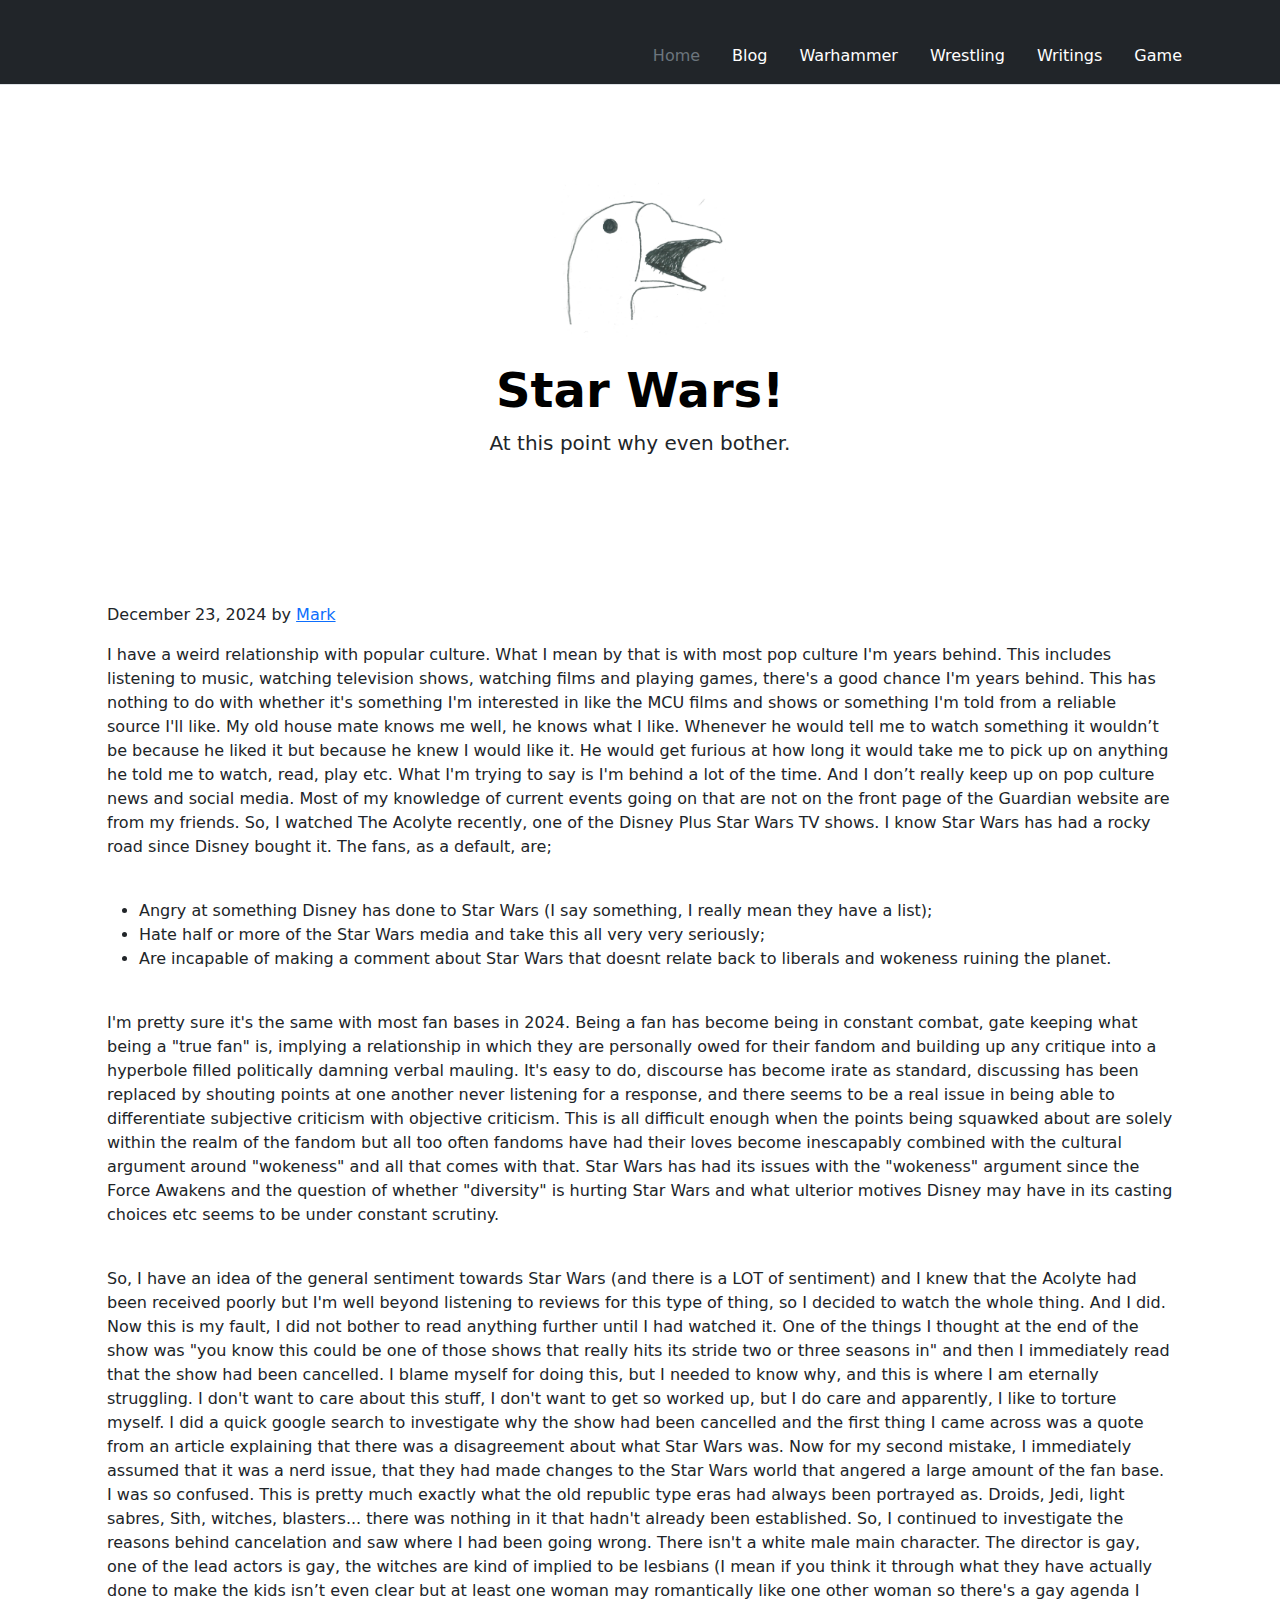
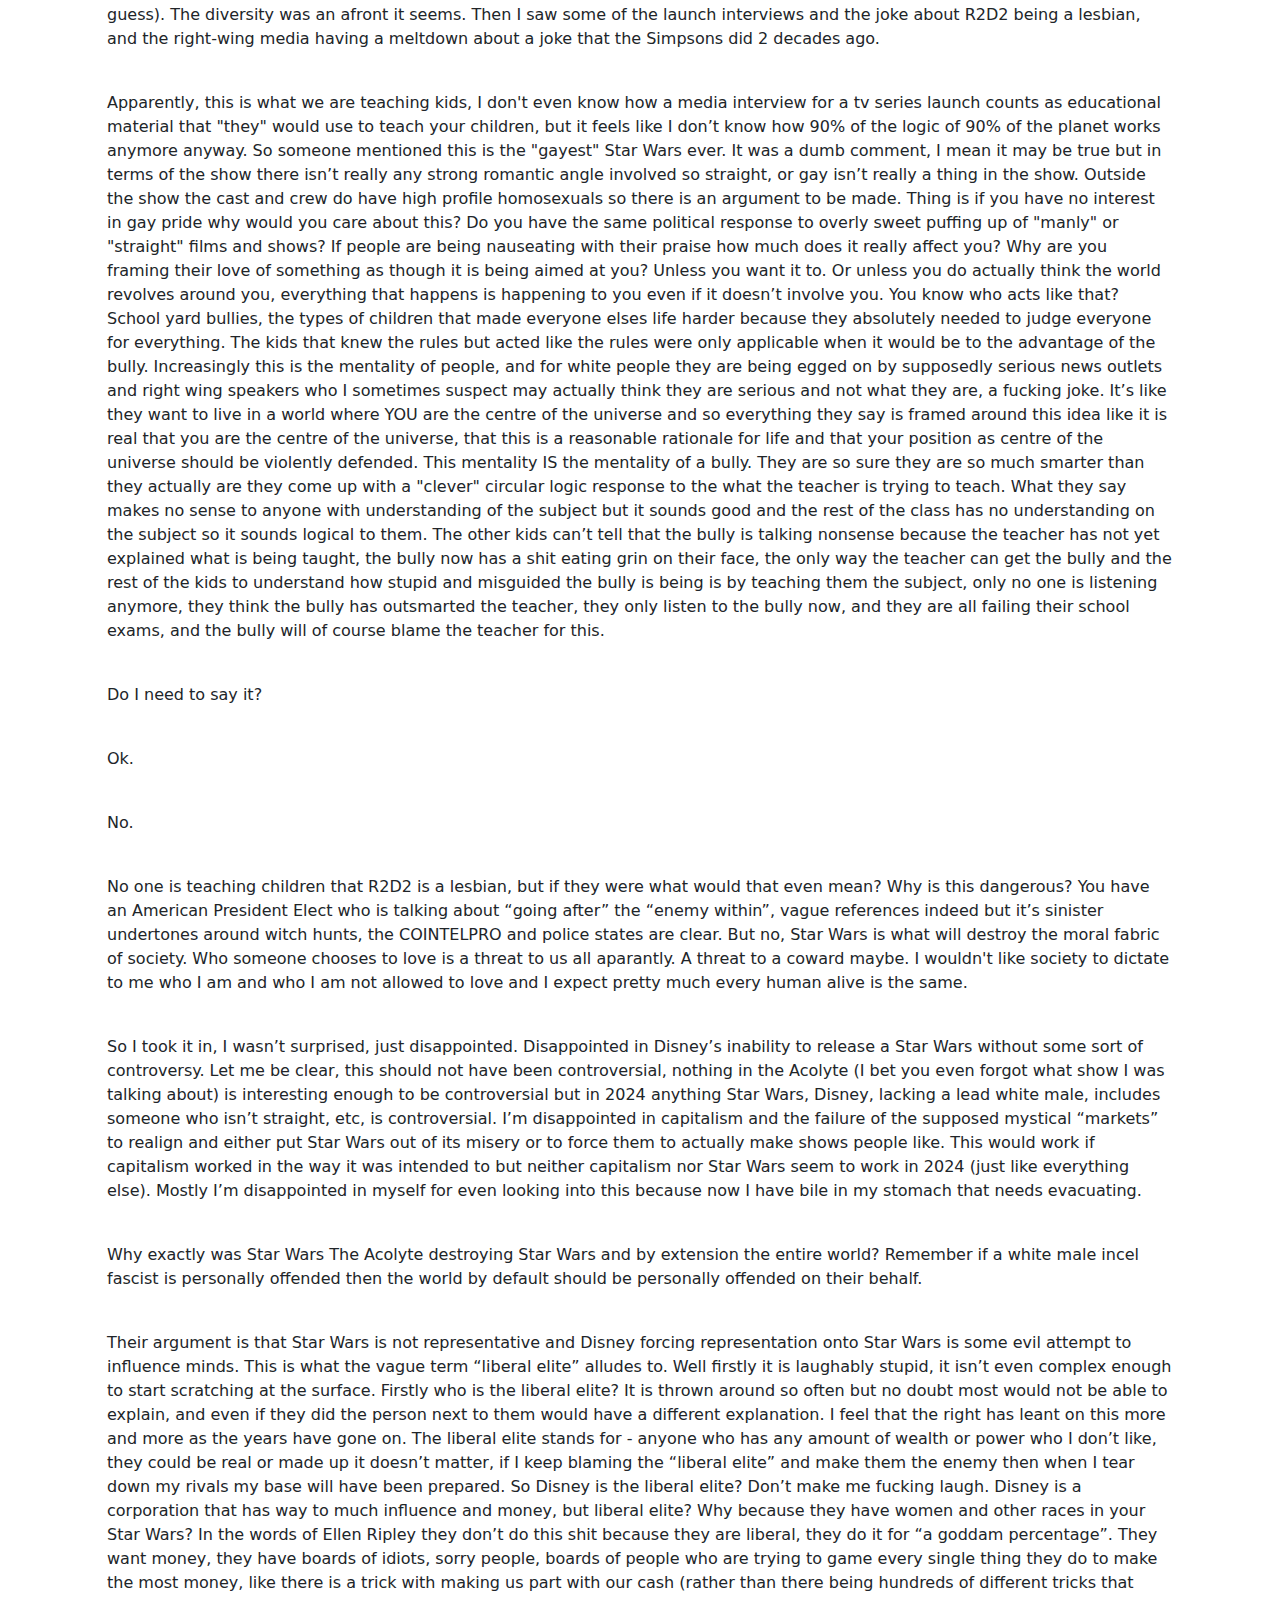
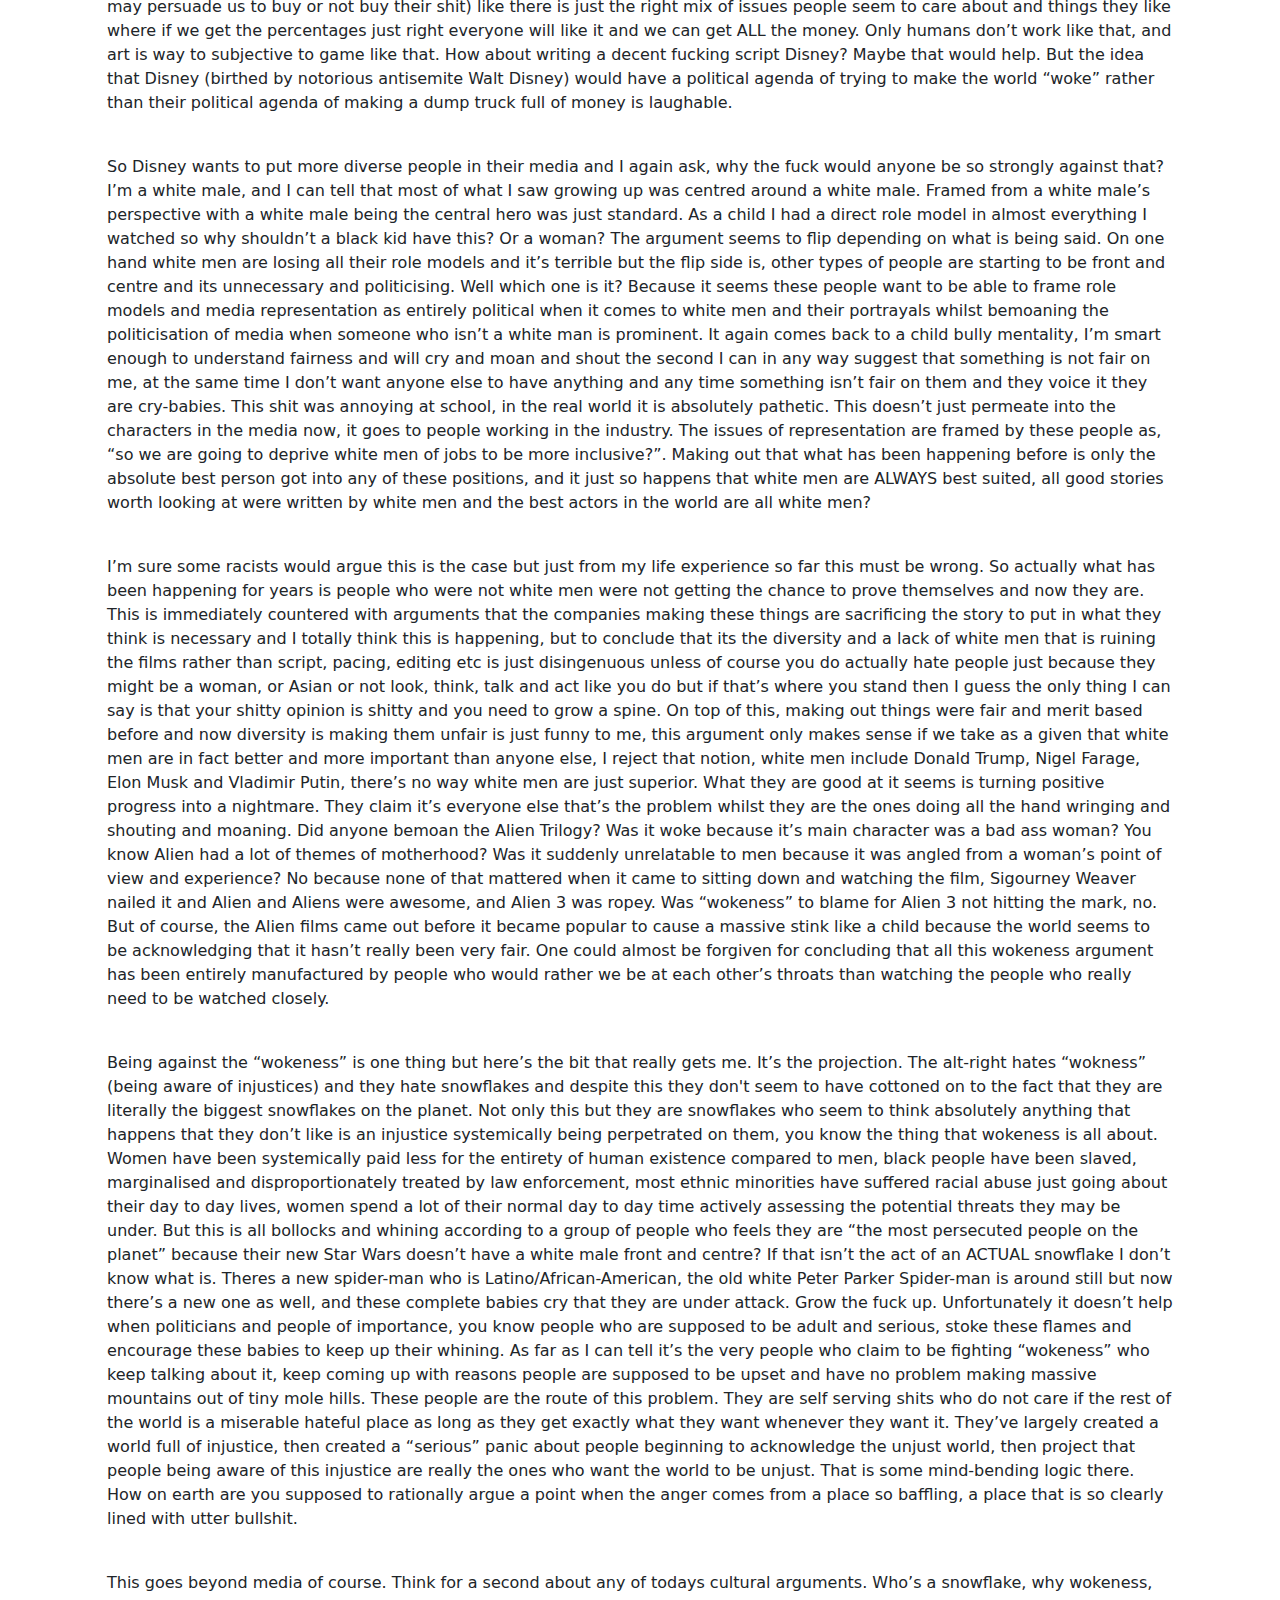
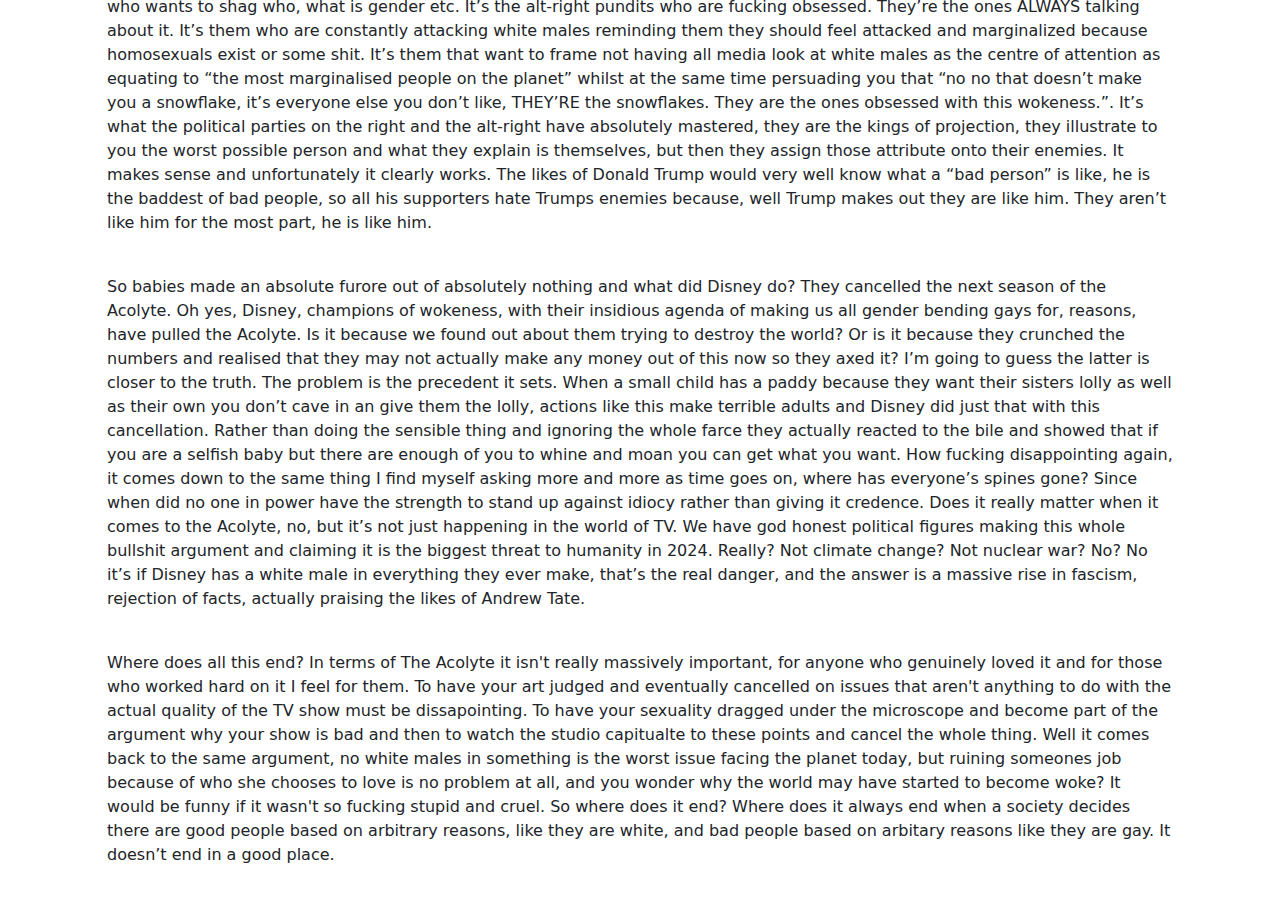
==== commit a18b51ae: "Add files via upload" ====
--- a/BlogAcolyte.html
+++ b/BlogAcolyte.html
@@ -79,7 +79,7 @@
             <li>Are incapable of making a comment about Star Wars that doesnt relate back to liberals and wokeness ruining the planet.</li>
         </ul>
         <br>
-        <p>I'm pretty sure it's the same with most fan bases in 2024. Being a fan has become being in constant combat, gate keeping what being a "true fan" is, implying a relationship in which they are personally owed for their fandom and building up any critique into a hyperbole filled politically damning verbal mauling. It's easy to do, discourse has become irate as standard, discussing has been replaced by shouting points at one another never listening for a response, and there seems to be a real issue in being able to differentiate subjective criticism with objective criticism. This is all difficult enough when the points being squawked about are solely within the realm of the fandom but all too often fandoms have had their loves become inescapably combined with the cultural argument around "wokeness" and all that comes with that. Star Wars has had its issues with the "wokeness" argument since the Force Awakens and the question of whether "diversity" is hurting Star Wars and what ulterior motives Disney may have in its casting choices etc seems to be under constantly scrutiny.</p>
+        <p>I'm pretty sure it's the same with most fan bases in 2024. Being a fan has become being in constant combat, gate keeping what being a "true fan" is, implying a relationship in which they are personally owed for their fandom and building up any critique into a hyperbole filled politically damning verbal mauling. It's easy to do, discourse has become irate as standard, discussing has been replaced by shouting points at one another never listening for a response, and there seems to be a real issue in being able to differentiate subjective criticism with objective criticism. This is all difficult enough when the points being squawked about are solely within the realm of the fandom but all too often fandoms have had their loves become inescapably combined with the cultural argument around "wokeness" and all that comes with that. Star Wars has had its issues with the "wokeness" argument since the Force Awakens and the question of whether "diversity" is hurting Star Wars and what ulterior motives Disney may have in its casting choices etc seems to be under constant scrutiny.</p>
         <br>
         <p>So, I have an idea of the general sentiment towards Star Wars (and there is a LOT of sentiment) and I knew that the Acolyte had been received poorly but I'm well beyond listening to reviews for this type of thing, so I decided to watch the whole thing. And I did. Now this is my fault, I did not bother to read anything further until I had watched it. One of the things I thought at the end of the show was "you know this could be one of those shows that really hits its stride two or three seasons in" and then I immediately read that the show had been cancelled. I blame myself for doing this, but I needed to know why, and this is where I am eternally struggling. I don't want to care about this stuff, I don't want to get so worked up, but I do care and apparently, I like to torture myself. I did a quick google search to investigate why the show had been cancelled and the first thing I came across was a quote from an article explaining that there was a disagreement about what Star Wars was. Now for my second mistake, I immediately assumed that it was a nerd issue, that they had made changes to the Star Wars world that angered a large amount of the fan base. I was so confused. This is pretty much exactly what the old republic type eras had always been portrayed as. Droids, Jedi, light sabres, Sith, witches, blasters... there was nothing in it that hadn't already been established. So, I continued to investigate the reasons behind cancelation and saw where I had been going wrong. There isn't a white male main character. The director is gay, one of the lead actors is gay, the witches are kind of implied to be lesbians (I mean if you think it through what they have actually done to make the kids isn’t even clear but at least one woman may romantically like one other woman so there's a gay agenda I guess). The diversity was an afront it seems. Then I saw some of the launch interviews and the joke about R2D2 being a lesbian, and the right-wing media having a meltdown about a joke that the Simpsons did 2 decades ago.</p>
         <br>
@@ -103,7 +103,7 @@
         <br>
         <p>I’m sure some racists would argue this is the case but just from my life experience so far this must be wrong. So actually what has been happening for years is people who were not white men were not getting the chance to prove themselves and now they are. This is immediately countered with arguments that the companies making these things are sacrificing the story to put in what they think is necessary and I totally think this is happening, but to conclude that its the diversity and a lack of white men that is ruining the films rather than script, pacing, editing etc is just disingenuous unless of course you do actually hate people just because they might be a woman, or Asian or not look, think, talk and act like you do but if that’s where you stand then I guess the only thing I can say is that your shitty opinion is shitty and you need to grow a spine. On top of this, making out things were fair and merit based before and now diversity is making them unfair is just funny to me, this argument only makes sense if we take as a given that white men are in fact better and more important than anyone else, I reject that notion, white men include Donald Trump, Nigel Farage, Elon Musk and Vladimir Putin, there’s no way white men are just superior. What they are good at it seems is turning positive progress into a nightmare. They claim it’s everyone else that’s the problem whilst they are the ones doing all the hand wringing and shouting and moaning. Did anyone bemoan the Alien Trilogy? Was it woke because it’s main character was a bad ass woman? You know Alien had a lot of themes of motherhood? Was it suddenly unrelatable to men because it was angled from a woman’s point of view and experience? No because none of that mattered when it came to sitting down and watching the film, Sigourney Weaver nailed it and Alien and Aliens were awesome, and Alien 3 was ropey. Was “wokeness” to blame for Alien 3 not hitting the mark, no. But of course, the Alien films came out before it became popular to cause a massive stink like a child because the world seems to be acknowledging that it hasn’t really been very fair. One could almost be forgiven for concluding that all this wokeness argument has been entirely manufactured by people who would rather we be at each other’s throats than watching the people who really need to be watched closely.</p>
         <br>
-        <p>Being against the “wokeness” is one thing but here’s the bit that really gets me. It’s the projection. The alt-right hates “wokness” (being aware of injustices) and they hate snowflakes and despite this they seem to have not cottoned on to the fact that they are literally the biggest snowflakes on the planet. Not only this but they are snowflakes who seem to think absolutely anything that happens that they don’t like is an injustice systemically being perpetrated on them, you know the thing that wokeness is all about.  Women have been systemically paid less for the entirety of human existence compared to men, black people have been slaved, marginalised and disproportionately treated by law enforcement, most ethnic minorities have suffered racial abuse just going about their day to day lives, women spend a lot of their normal day to day time actively assessing the potential threats they may be under. But this is all bollocks and whining according to a group of people who feels they are “the most persecuted people on the planet” because their new Star Wars doesn’t have a white male front and centre? If that isn’t the act of an ACTUAL snowflake I don’t know what is. Theres a new spider-man who is Latino/African-American, the old white Peter Parker Spider-man is around still but now there’s a new one as well, and these complete babies cry that they are under attack. Grow the fuck up. Unfortunately it doesn’t help when politicians and people of importance, you know people who are supposed to be adult and serious, stoke these flames and encourage these babies to keep up their whining. As far as I can tell it’s the very people who claim to be fighting “wokeness” who keep talking about it, keep coming up with reasons people are supposed to be upset and have no problem making massive mountains out of tiny mole hills. These people are the route of this problem. They are self serving shits who do not care if the rest of the world is a miserable hateful place as long as they get exactly what they want whenever they want it. They’ve largely created a world full of injustice, then created a “serious” panic about people beginning to acknowledge the unjust world, then project that people being aware of this injustice are really the one who want the world to be unjust. That is some mind-bending logic there. How on earth are you supposed to rationally argue a point when the anger comes from a place so baffling, a place that is so clearly lined with utter bullshit.</p>
+        <p>Being against the “wokeness” is one thing but here’s the bit that really gets me. It’s the projection. The alt-right hates “wokness” (being aware of injustices) and they hate snowflakes and despite this they don't seem to have cottoned on to the fact that they are literally the biggest snowflakes on the planet. Not only this but they are snowflakes who seem to think absolutely anything that happens that they don’t like is an injustice systemically being perpetrated on them, you know the thing that wokeness is all about.  Women have been systemically paid less for the entirety of human existence compared to men, black people have been slaved, marginalised and disproportionately treated by law enforcement, most ethnic minorities have suffered racial abuse just going about their day to day lives, women spend a lot of their normal day to day time actively assessing the potential threats they may be under. But this is all bollocks and whining according to a group of people who feels they are “the most persecuted people on the planet” because their new Star Wars doesn’t have a white male front and centre? If that isn’t the act of an ACTUAL snowflake I don’t know what is. Theres a new spider-man who is Latino/African-American, the old white Peter Parker Spider-man is around still but now there’s a new one as well, and these complete babies cry that they are under attack. Grow the fuck up. Unfortunately it doesn’t help when politicians and people of importance, you know people who are supposed to be adult and serious, stoke these flames and encourage these babies to keep up their whining. As far as I can tell it’s the very people who claim to be fighting “wokeness” who keep talking about it, keep coming up with reasons people are supposed to be upset and have no problem making massive mountains out of tiny mole hills. These people are the route of this problem. They are self serving shits who do not care if the rest of the world is a miserable hateful place as long as they get exactly what they want whenever they want it. They’ve largely created a world full of injustice, then created a “serious” panic about people beginning to acknowledge the unjust world, then project that people being aware of this injustice are really the ones who want the world to be unjust. That is some mind-bending logic there. How on earth are you supposed to rationally argue a point when the anger comes from a place so baffling, a place that is so clearly lined with utter bullshit.</p>
         <br>
         <p>This goes beyond media of course. Think for a second about any of todays cultural arguments. Who’s a snowflake, why wokeness, who wants to shag who, what is gender etc. It’s the alt-right pundits who are fucking obsessed. They’re the ones ALWAYS talking about it. It’s them who are constantly attacking white males reminding them they should feel attacked and marginalized because homosexuals exist or some shit. It’s them that want to frame not having all media look at white males as the centre of attention as equating to “the most marginalised people on the planet” whilst at the same time persuading you that “no no that doesn’t make you a snowflake, it’s everyone else you don’t like, THEY’RE the snowflakes. They are the ones obsessed with this wokeness.”. It’s what the political parties on the right and the alt-right have absolutely mastered, they are the kings of projection, they illustrate to you the worst possible person and what they explain is themselves, but then they assign those attribute onto their enemies. It makes sense and unfortunately it clearly works. The likes of Donald Trump would very well know what a “bad person” is like, he is the baddest of bad people, so all his supporters hate Trumps enemies because, well Trump makes out they are like him. They aren’t like him for the most part, he is like him.</p>
         <br>
